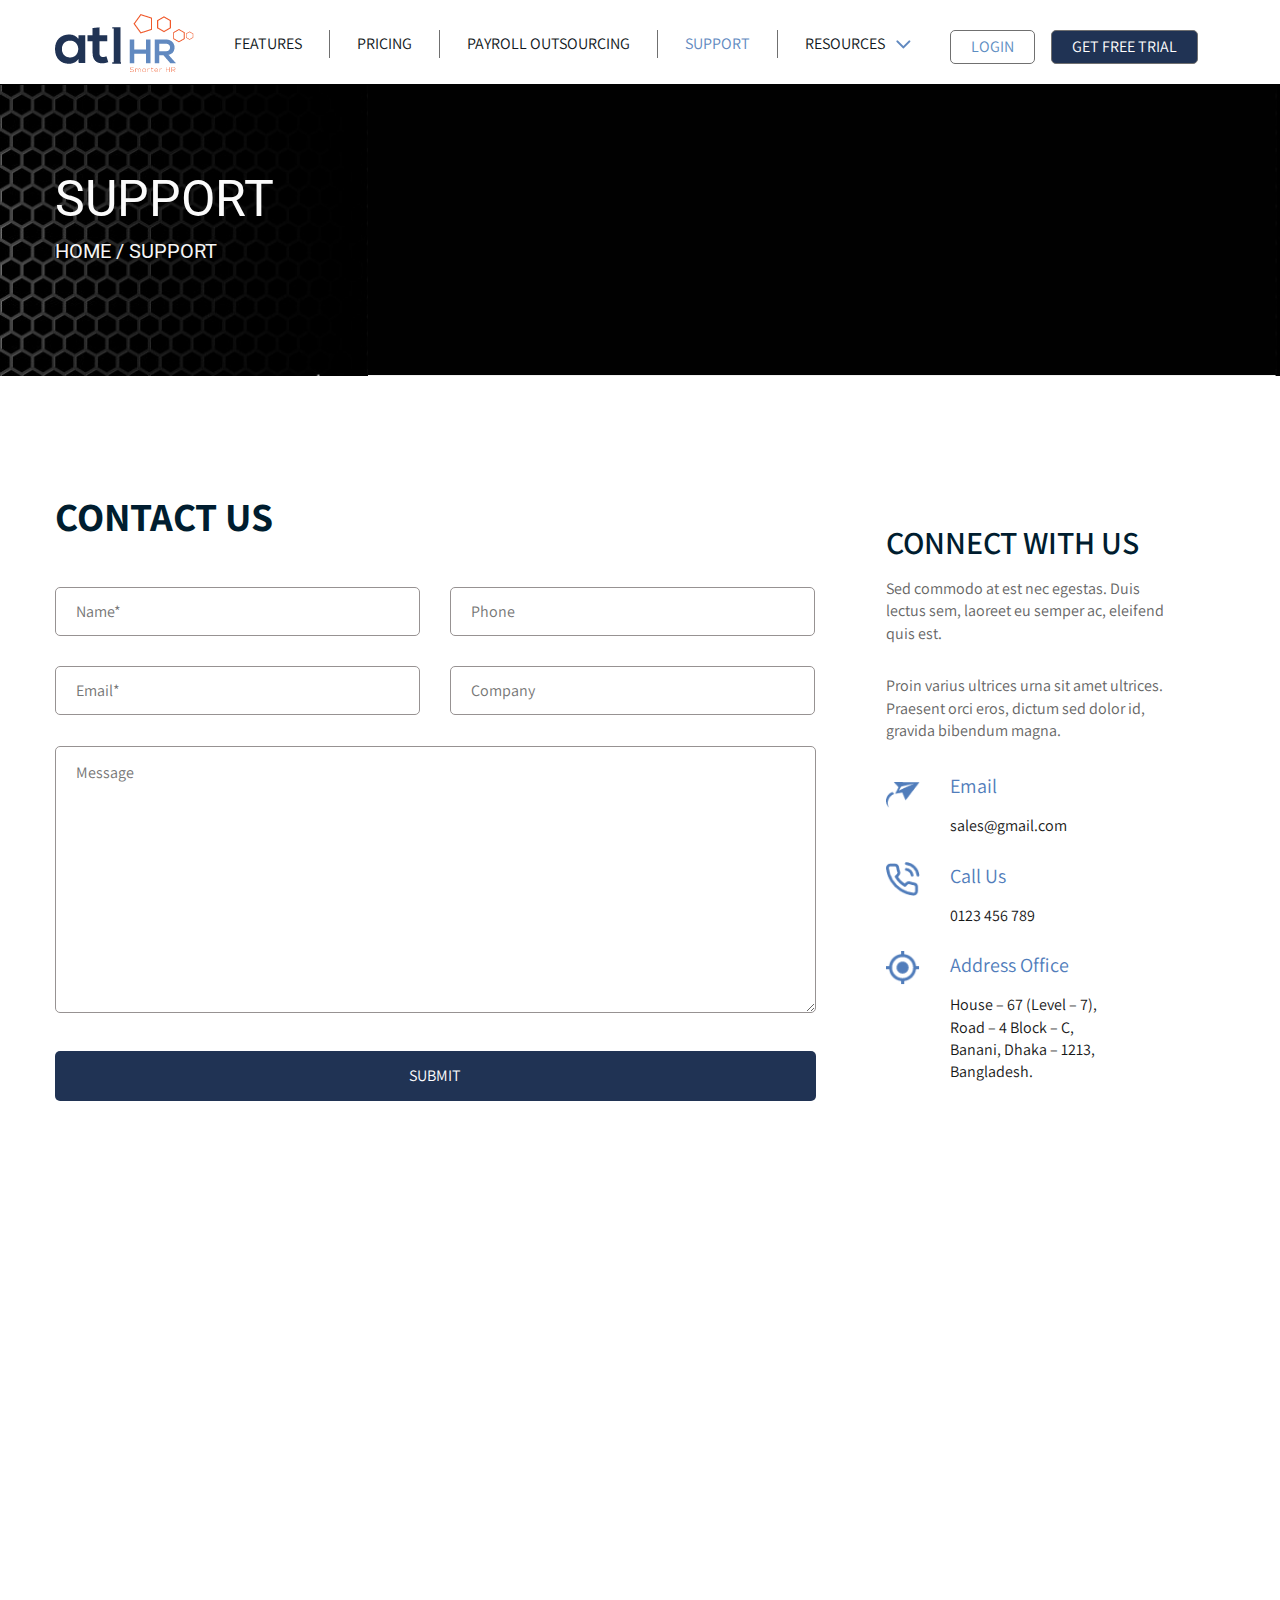
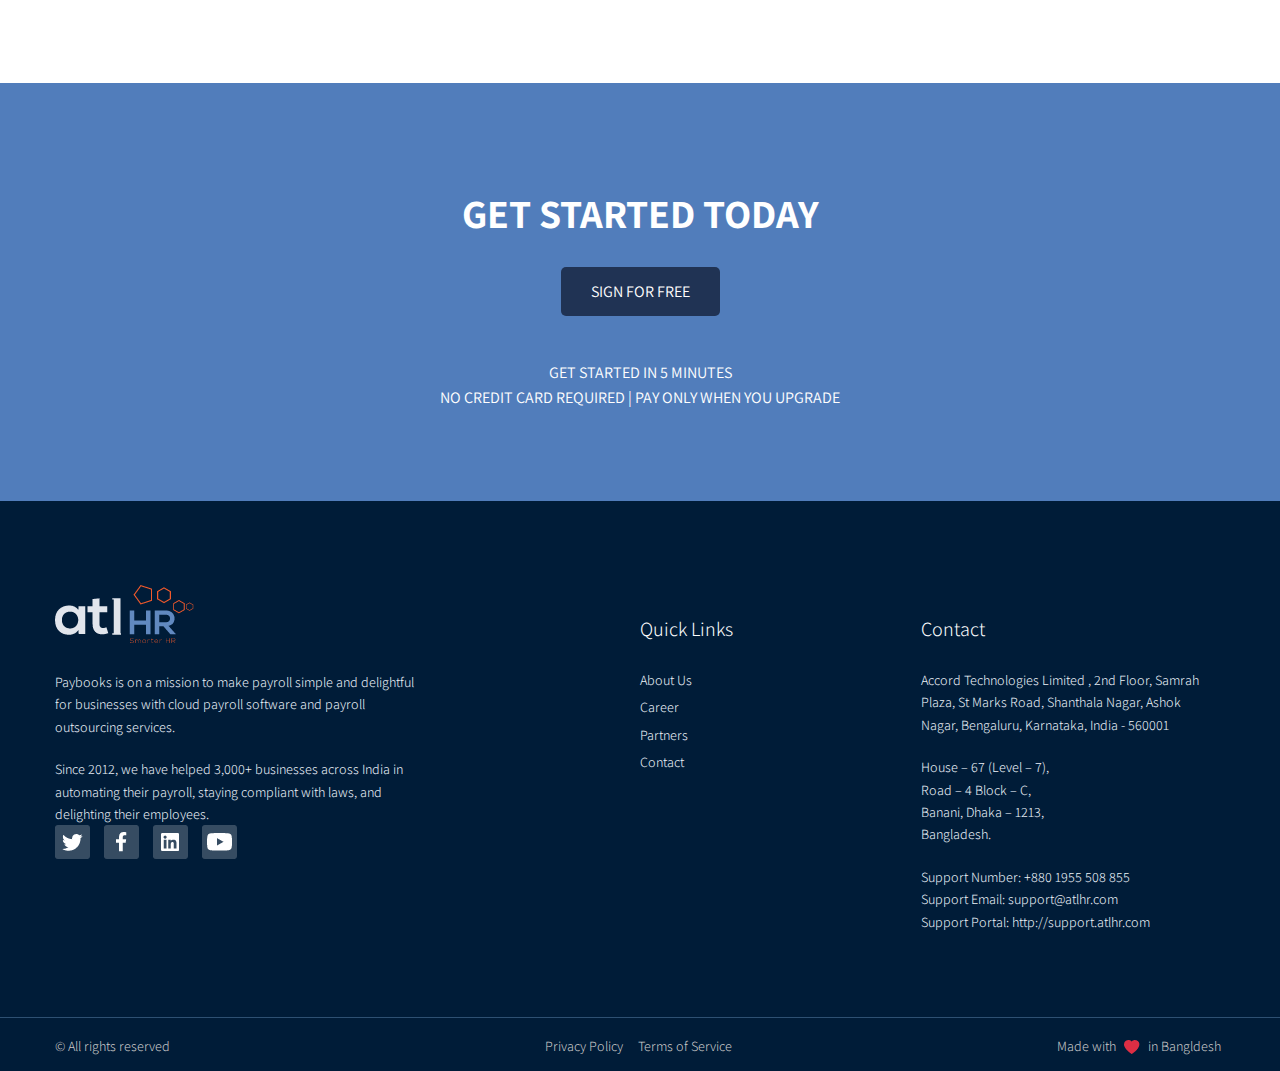
==== contact.html @ daa5b9cb "employee" ====
<!doctype html>
<html lang="en">
<head>
    <meta charset="UTF-8">
    <meta content="width=device-width, user-scalable=no, initial-scale=1.0, maximum-scale=1.0, minimum-scale=1.0"
          name="viewport">
    <meta content="ie=edge" http-equiv="X-UA-Compatible">
    <title>Contact</title>

    <!--google font-->

    <link href="https://fonts.gstatic.com" rel="preconnect">
    <link href="https://fonts.googleapis.com/css2?family=Assistant:wght@200;300;400;500;600;700;800&display=swap"
          rel="stylesheet">
    <link href="https://fonts.googleapis.com/css2?family=Roboto&display=swap" rel="stylesheet">

    <!-- CSS FILES -->

    <link href="css/style.css" rel="stylesheet">

</head>
<body>

<header>
    <div class="container">



        <div class="logo">
            <a href="#"><img src="img/logo.png"></a>
        </div>
        <div class="menu">
            <nav>

                <div class="navbar">
                    <ul>

                        <li class="features "><a href=""> Features</a>
                            <ul class="dropdown-content">
                                <li><a href="">Link 1</a></li>
                                <li><a href="">Link 1</a></li>
                                <li><a href="">Link 1</a></li>
                            </ul>
                        </li>
                        <li><a href="price.html">Pricing</a></li>
                        <li><a href="outsourcing.html">Payroll Outsourcing</a></li>
                        <li class="active-page"><a href="">Support</a></li>
                        <li class="resources"><a href="">Resources </a>
                            <ul class="dropdown-content">
                                <li><a href="">Link 1</a></li>
                                <li><a href="">Link 1</a></li>
                                <li><a href="">Link 1</a></li>
                            </ul>


                        </li>

                        <li class="login"><a href="">Login</a></li>

                        <li class="trial"><a href="">Get free Trial</a></li>

                    </ul>
                </div>

                <div class="clear-element"></div>
            </nav>


            <div class="clear-element"></div>

        </div>
        <div class="clear-element"></div>
    </div>
</header>


<div class="contact-banner top-img">
    <div class="container">
        <div class="support-img-content top-img-title">
            <h1>Support</h1>
            <h5>Home&nbsp;/&nbsp;Support </h5>
        </div>
    </div>
</div>

<div class="container">
    <div class="contact-us">
        <div class="contact-left">
            <div class="contact-heading">
                <h5>Contact Us</h5>
            </div>

            <form action="" class="contact-form">

                <div class="form-area">
                    <div class="form-field name">
                        <input placeholder="Name*" type="text">
                    </div>
                    <div class="form-field">
                        <input placeholder="Phone" type="text">
                    </div>
                    <div class="clear-element"></div>
                    <div class="form-field email">
                        <input placeholder="Email*" type="text">
                    </div>
                    <div class="form-field">
                        <input placeholder="Company" type="text">
                    </div>
                    <div class="clear-element"></div>
                </div>
                <div class="textarea">

                    <textarea cols="30" id="" name="" placeholder="Message"></textarea>
                </div>

                <div class="submit">
                    <input type="submit" value="submit">
                </div>

            </form>
        </div>

        <div class="quick-query">
            <div class="query-heading">
                <h1>CONNECT WITH US</h1>
                <p class="first-pg">Sed commodo at est nec egestas. Duis lectus sem, laoreet eu semper ac, eleifend quis est. </p>
                <p>Proin varius ultrices urna sit amet ultrices. Praesent orci eros, dictum sed dolor id, gravida bibendum magna.</p>
            </div>

            <div class="email-address">
                <div class="query-img email-img">
                    <a href="#"><img alt="" src="./img/mail.png"></a>
                </div>
                <div class="query-info">
                    <h1>Email</h1>
                    <a href="mailto:sales@gmail.com"><p>sales@gmail.com</p></a>
                </div>
                <div class="clear-element"></div>
            </div>
            <div class="clear-element"></div>
            <div class="phone">
                <div class="query-img">
                    <img alt="" src="./img/phone.png">
                </div>
                <div class="query-info">
                    <h1>Call Us</h1>
                    <a href="tel:+0123 456 789"><p>0123 456 789</p></a>
                </div>
                <div class="clear-element"></div>
            </div>
            <div class="clear-element"></div>
            <div class="address">
                <div class="query-img">
                    <img alt="" src="./img/address.png">
                </div>
                <div class="query-info">
                    <h1>Address Office</h1>
                    <p>House – 67 (Level – 7),
                        Road – 4 Block – C,
                        Banani, Dhaka – 1213,
                        Bangladesh.</p>
                </div>
                <div class="clear-element"></div>
            </div>
            <div class="clear-element"></div>

        </div>

        <div class="clear-element"></div>
    </div>
    <div class="clear-element"></div>
</div>

<div class="map">
    <iframe allowfullscreen=""
            aria-hidden="false" frameborder="0" height="392" src="https://www.google.com/maps/embed?pb=!1m18!1m12!1m3!1d29213.797022849434!2d90.41921015!3d23.7571973!2m3!1f0!2f0!3f0!3m2!1i1024!2i768!4f13.1!3m3!1m2!1s0x0%3A0xe4134ca1ce5552ce!2sTrenza%20Softwares!5e0!3m2!1sen!2sbd!4v1612960486065!5m2!1sen!2sbd" style="border:0;" tabindex="0"
            width="1920"></iframe>
</div>

<div class="get-start">
    <div class="container">
        <div class="free-sign-up">
            <h1>GET STARTED TODAY</h1>
            <button class="sign-up">Sign for Free</button>

            <p>GET STARTED IN 5 MINUTES</p>

            <p>NO CREDIT CARD REQUIRED | PAY ONLY WHEN YOU UPGRADE</p>
        </div>
    </div>
</div>


<footer>
    <div class="container">
        <div class="footer-columns">
            <div class="footer-column-with-logo">
                <img alt="" src="img/footer-logo.png">

                <p>Paybooks is on a mission to make payroll simple and delightful
                    for businesses with cloud payroll software and payroll
                    outsourcing services.</p>
                <p>Since 2012, we have helped 3,000+ businesses across India in
                    automating their payroll, staying compliant with laws, and
                    delighting their employees.</p>
                <ul>

                    <li><a href=""><img alt="" src="img/twitter.png"></a></li>
                    <li><a href=""><img alt="" src="img/facebook.png"></a></li>
                    <li><a href=""><img alt="" src="img/linkedin.png"></a></li>
                    <li><a href=""><img alt="" src="img/youtube.png"></a></li>
                </ul>
            </div>


            <div class="footer-column quick-links">

                <h5>Quick Links</h5>
                <ul>
                    <li><a href="#">About Us</a></li>
                    <li><a href="#">Career</a></li>
                    <li><a href="#">Partners</a></li>
                    <li><a href="#">Contact</a></li>

                </ul>

            </div>
            <div class="footer-column contact">

                <h5>Contact</h5>
                <p class="footer-right-pg">Accord Technologies Limited , 2nd Floor,
                    Samrah Plaza, St Marks Road, Shanthala Nagar, Ashok
                    Nagar, Bengaluru, Karnataka, India - 560001</p>
                <p>House – 67 (Level – 7),<br>
                    Road – 4 Block – C,<br>
                    Banani, Dhaka – 1213,<br>
                    Bangladesh.</p>
                <p>Support Number: +880 1955 508 855 <br>
                    Support Email: support@atlhr.com <br>
                    Support Portal: http://support.atlhr.com</p>
            </div>

            <div class="clear-element"></div>

        </div>


    </div>
    <div class="footer-copyright">
        <div class="container">
            <p>© All rights reserved</p>
            <p>Privacy Policy &nbsp;&nbsp; &nbsp;Terms of Service</p>
            <p>Made with <span><img alt="" src="img/love.png"></span> in Bangldesh</p>
        </div>
    </div>
</footer>


</body>
</html>
---- css/style.css ----
/* reset code */

html, body, div, span, applet, object, iframe,
h1, h2, h3, h4, h5, h6, p, blockquote, pre,
a, abbr, acronym, address, big, cite, code,
del, dfn, em, img, ins, kbd, q, s, samp,
small, strike, strong, sub, sup, tt, var,
b, u, i, center,
dl, dt, dd, ol, ul, li,
fieldset, form, label, legend,
table, caption, tbody, tfoot, thead, tr, th, td,
article, aside, canvas, details, embed,
figure, figcaption, footer, header, hgroup,
menu, nav, output, ruby, section, summary,
time, mark, audio, video {
    margin: 0;
    padding: 0;
    border: 0;
    font-size: 100%;
    font: inherit;
    /*! vertical-align: baseline; */
}
/* HTML5 display-role reset for older browsers */
article, aside, details, figcaption, figure,
footer, header, hgroup, menu, nav, section {
    display: block;
}
body {
    line-height: 1;
}
ol, ul {
    list-style: none;
}
blockquote, q {
    quotes: none;
}
blockquote:before, blockquote:after,
q:before, q:after {
    content: '';
    content: none;
}
table {
    border-collapse: collapse;
    border-spacing: 0;
}
/* reset code */
*{
    box-sizing: border-box;
}
a:hover, a:active, a:focus {
    outline: none;
    border: 0;
    text-decoration: none;
}
a{
    text-decoration: none;
}
img{
    max-width: 100%;
    height: auto;

    /*! display: inline-block; */
}
.clear-element{
    clear: both;
}
.container{
    max-width: 1200px;
    width: 100%;
    margin: 0 auto;
    padding-left: 15px;
    padding-right: 15px;
    position: unset;
}

textarea:focus, input:focus{
    outline: none;
}


/* ***************** homepage ****************** */
/* ***************** header ****************** */
.navbar{

    padding: unset;
    margin-top: 30px;
}


.learn-more {
    font-family: 'Assistant',sans-serif;
    font-size: 16px;
    font-weight: 400;
    color: #203354;
    border: 1px solid #203354;
    background-color: transparent;
    border-radius: 5px;
    cursor: pointer;
    padding: 14px 29px 14px 24px;
    display: inline-block;

}






header{
    background-color: #FFFFFF;
    position: fixed;
    z-index: 100;
    width: 100%;
    top: 0;

}

.logo{
    float: left;
    width: 12%;
    margin-top: 14px;
}
.logo a{
    display: inline-block;
}
.menu{
    float: left;
    width: 87%;
    margin-left: 1%;

}
.menu .login-sign{
    float: right;
    margin-left: 10px;
}

.menu .navbar ul li{
    float: left;
}

 li.active-page a{
   color:  #6189C0!important;
}




.menu .navbar ul li a{
    font-family: 'Assistant', sans-serif;
    font-size: 16px;
    color: #101720;
    display: inline-block;
    border-left: 1px solid;
    border-color:rgba(112,112,112,1);
    font-weight: 400;
    border-left-width: thin;
    text-transform: uppercase;
    padding: 6px 27px;
}

li.features a {
    border-left: unset!important;
}





.login-sign{
    float:left;
}


li.login{
    margin-right: 16px;
    margin-left: 19px;

}


li.login a:hover{
    background-color: #203354;
    color: #FFFFFF!important;

}

body{
    overflow-x: hidden;
}


.nav  navbar {
    overflow: hidden;
    background-color: #333;
    float: left;
}

.navbar li span{
    margin-left: 5px;
}






.dropdown-content li{
    float: none!important;
}

.dropdown-content a {
    float: none!important;
    color: black;
    padding: 12px 16px;
    text-decoration: none;
    display: block;
    text-align: left;
    border-left: unset!important;
}






.features:hover .dropdown-content {
    display: block;
}
.resources:hover .dropdown-content {
    display: block;
}






/*===============changes==========*/
li.login a{
    border: 1px solid #5D8DC2;
    background-color: transparent;
    border-radius: 5px;
    cursor: pointer;
    padding:8px 20px!important;
    color: #5D8DC2!important;


}
li.trial a{
    border: 1px solid #5D8DC2;
    background-color: #203354;
    border-radius: 5px;
    cursor: pointer;
    padding:8px  20px!important;
    color: #FFFFFF!important;


}
li.trial a:hover{
    background-color:transparent;
    color: #5D8DC2!important;

}

.quick-links ul li a:hover{
    color: #4E99EE;
}

.right-content a.requesting-again{
    color: #FFFFFF;
    background-color: #203354;
    border-color: #203354;
}


.right-content .requesting-again:hover{background-color: transparent;color: #1F2123;border-color: #5D8DC2;}
.right-content a {
    border: 1px solid #5D8DC2;
    background-color: transparent;
    border-radius: 5px;
    cursor: pointer;
    padding: 14px 20px;
    float: right;
    margin-left: 24px;
}
a.requesting:hover{
    background-color: #203354!important;
    color: #FFFFFF!important;
    border-color: #203354!important;
}



.our-customer .slick-dots {
    width: 86%;

}
.resources:after{
    content:url("../img/dropdown.png");
    position: relative;
    right: 20px;
}
.dropdown-content li{
    text-align: left;
}
.dropdown-content li a{
    padding: 5px 0px!important;
    margin: 5px!important;
}
.dropdown-content {
    display: none;
    position: absolute;
    background-color: #F8FCFD!important;
    min-width: 100px;
    box-shadow: 0px 8px 16px 0px rgba(0,0,0,0.2);
    z-index: 1;
    margin-left: 25px;
}
.dropdown-content li:hover {
    background-color: #517DBB;
}

/*========sent-above=====*/

.footer-column p span a{
    margin-left: 5px;
    color: #EDF3FA!important;
}
.footer-column p span:hover a{
    color:#517DBB!important;
}
.home-sign-up button:hover{
    background-color: transparent;
    color: #1F2123;
}
.home-sign-up button{
    font-family: 'Assistant', sans-serif;
    font-size: 16px;
    font-weight: 400;
    color: #FFFFFF;
    border:none;
    background-color:#203354;
    border-radius: 5px;
    cursor: pointer;
    padding: 14px 40px;
    margin-top: 34px;
    margin-bottom: 44px;
    text-transform: uppercase;
    border: 1px solid #5D8DC2;
}


button.learn-more ::after {
    content:url("../img/arrow.png");
    margin-left: 10px;
    vertical-align: middle;
    position: relative;
}
button.learn-more {
    border: 1px solid #203354;
    background-color: transparent;
    border-radius: 5px;
    cursor: pointer;
    padding: 14px 29px 14px 24px;
}








/*===============================Slider=============*/

.slider{
    background-color: #F8FCFD;
    margin-top: 94px;
}
.slider-content{
    float: left;
    padding: 100px 0px;
}
.left-content{
    float: left;
    width: 58%;
    margin: 105px 0px;
}
.right-content{
    float: right;
    width: 42%;
    margin-top: 80px;
}
.right-content h1{
    font-family: 'Assistant',sans-serif;
    font-weight: 600;
    color: #393939;
    font-size: 32px;
    margin-bottom: 55px;
    text-align: right;
    line-height: 1.4;
}
.right-content h1 span{
    color: #287CE9;
}


.right-content p{
    font-family: 'Assistant',sans-serif;
    font-weight: 400;
    color: #656565;
    font-size: 20px;
    margin-bottom: 44px;
    text-align: right;
    width: 86%;
    margin-left: auto;
    line-height: 1.4;
}
.right-content  a{
    font-family: 'Assistant',sans-serif;
    font-size: 16px;
    font-weight: 400;
    color: #1F2123;
    text-transform: uppercase;
}


.right-content a {
    border: 1px solid #5D8DC2;
    background-color: transparent;
    border-radius: 5px;
    cursor: pointer;
    padding: 14px 20px;
    float: right;
    margin-left: 24px;
}









.management-bg{
    background-color:#F6FAFF;

}

.management{
    display: flex;

    padding: 100px 0px;
}
.management-one h1{
    font-family: 'Assistant',sans-serif;
    font-size: 50px;
    font-weight: 400;
    color: #517DBB;
    margin-top: 10px;
}
.management-one p{
    font-family: 'Assistant',sans-serif;
    font-size: 20px;
    font-weight: 400;
    color: #0A0A0A;
    width: 75%;
    line-height: 1.4;
    margin: 15px auto 27px;
}
 .m-one,.m-two,.m-three,.m-four,.m-five{
     background-color:rgba(155,182,220,.27);
     height: 60px;
     width: 60px;
     border-radius: 50%;
     background-repeat: no-repeat;
     background-position: center;


     margin: 30px auto 0px;
}
 .m-one{
     background-image: url(../img/m1.png);
 }
.m-two{
    background-image: url(../img/m2.png);
}
.m-three{
    background-image: url(../img/m3.png);
}
.m-four{
    background-image: url(../img/m4.png);
}
.m-five{
    background-image: url(../img/m5.png);
}



.management-one{
    width: 18%;
    margin-right: 2.5%;
    text-align: center;
    background-color: #FFFFFF;
    box-shadow: 0 10px 20px rgba(128, 195, 238, 0.35);
}
.management .management-one:last-child{
    margin-right: unset;
}


.compliance{
    margin: 90px 0px;

}
.compliance-left,.attendance-left{
    float: left;
    width: 55%;
    text-align: left;

}


.compliance-left h1,.leave-right h1,.attendance-left h1,.lifecycle-right h1{
    font-family: 'Assistant',sans-serif;
    font-weight: 700;
    color: #001D2F;
    font-size: 40px;
    margin-bottom: 30px;
    line-height: 1.4;
    text-transform: uppercase;
}
.compliance-left h1,.leave-right h1,.attendance-left h1{
    margin-top: 60px;
}
.lifecycle-right h1{
    margin-top: 100px;
}
.compliance-hr{
    position: relative;
    right: 43.5%;
    bottom: 25px;
}
.leave-hr{
    position: relative;
    left: 43.5%;
    bottom: 25px;
}


 button.learn-more a{
    font-family: 'Assistant',sans-serif;
    font-size: 16px;
    font-weight: 400;
    color: #203354;
}
 button.learn-more {

    border: 1px solid #203354;
    background-color: transparent;
    border-radius: 5px;
    cursor: pointer;
     font-family: 'Assistant',sans-serif;
     font-size: 16px;
     font-weight: 400;
     color: #203354;


}
button.learn-more span{
    padding-left: 10px;
    vertical-align: middle;

}

.management-details  button:hover{
    background-color: #203354;
}
.management-details button:hover a {
    color: #FFFFFF;
}

.compliance-right,.attendance-right{
    float: right;
    width: auto;
}

.leave,.attendance,.lifecycle{
    margin-bottom: 110px;
}
.leave-left,.lifecycle-left{
    float: left;
    width: auto;

}
.leave-right,.lifecycle-right{
    float: right;
    width: 50%;
    text-align: right;
}

.leave-right p,.lifecycle-right p{
    text-align: right;
    margin-bottom: unset;
}
.leave-right p:nth-child(5n),.lifecycle-right p:nth-child(5n){
    margin-bottom: 30px;
}

/*===============updated homepage========*/
.our-customer{
    padding: 105px 0px 170px;
}
.our-customer h1{
    text-align: center;
    font-family: 'Assistant',sans-serif;
    color: #001D2F;
    font-size: 40px;
    font-weight: 700;
    text-align: center;

}
.our-customer hr{
    background-color:#203354;
    width: 80px;
    height: 5px;
    margin-top: 15px;
}
.customer-logo{
    display: flex;
    padding: 0px 80px;
}
.customer-one,.customer-two,.customer-three,.customer-four{
    width: 18%;
    margin-right: 8%;
   /* border-bottom: 2px solid #C2C2C2;*/
    margin-top: 70px;
}
.customer-four{
    margin-right: unset;
}
.customer-one hr,.customer-two hr,.customer-three hr,.customer-four hr{
    background-color:rgba(194,194,194,.54);
    width: 210px;
    height: 1px;
    float: left;
}

.cloud-based{
    background-image: url("../img/cloud.jpg");
    height: 693px;
    background-size: cover;
    position: relative;
    background-repeat: no-repeat;
}
.cloud button a{
    font-family: 'Assistant',sans-serif;
    font-size: 16px;
    font-weight: 400;
    color: #1F2123;
    text-transform: uppercase;
}
.cloud {
    text-align: left;
    width: 45%;
    padding: 190px 0px;
}
.cloud h1{
    font-family: 'Assistant',sans-serif;
    font-size: 40px;
    font-weight: 700;
    color: #001D2F;
    line-height: 1.3;
}
.cloud p{
    font-family: 'Assistant',sans-serif;
    font-size: 16px;
    font-weight: 400;
    color: #656565;
    line-height: 1.4;
    width: 60%;
    margin: 36px 0px;
}

.cloud button {
    border: 1px solid #5D8DC2;
    background-color: transparent;
    border-radius: 5px;
    cursor: pointer;
    padding: 14px 20px;

}

.support{
    margin: 100px 0px;
}



.professional{
    display: flex;
}
.implement{
    width: 33%;
    margin-right:3%;
    background-color: #F8F8F9;
    /*! text-align: center; */
    padding: 35px;
    margin-top: 45px;
}
.implement:last-child{
    margin-right: unset;
}



h1.title{
    text-align: center;
    font-family: 'Assistant',sans-serif;
    color: #001D2F;
    font-size: 40px;
    font-weight: 700;

    text-transform: uppercase;
    line-height: 1.4;
}


hr.title-hr{
    background-color:#203354;
    width: 80px;
    height: 5px;
    margin-top: 15px;
}
.implement h2{
    font-family: 'Assistant',sans-serif;
    color: #474646;
    font-size: 18px;
    font-weight: 400;
    margin: 35px 0px;
}
p.pg{
    font-family: 'Assistant',sans-serif;
    font-size: 16px;
    font-weight: 400;
    line-height: 1.4;
}
.implement p{
    color: #656565;

    margin-bottom: 37px;
}

.home-get-start{
    background-color: #ECF7FE;
}

.home-sign-up{
    text-align: center;
    padding: 100px 0px 84px;
}
.home-sign-up h1{
    font-family: 'Assistant',sans-serif;
    color: #001D2F;
    font-size: 38px;
    font-weight: 300;
}


/*======================slick-slider=================*/

/*.our-customer .slick-dots li button{
    width: 27px;
    height: 17px;
    background: #517DBB;
}
.our-customer  li.slick-active button {
    background: #517DBB;
    padding: 0px 3px;
}*/

.our-customer .slick-dots {
    display: flex;
    justify-content: center;
    margin: 0;
    padding: 1rem 0;
    list-style-type: none;
    color: #517DBB;
}


.our-customer .slick-dots li button{
    background:rgba(81,125,187,0.27);
    display: block;
    width: 27px;
    height: 17px;
    padding: 0px;
    border: none;
    text-indent: -9999px;
    margin-top: 60px;

}


.our-customer li.slick-active button {
    background-color: #517DBB;
    padding:0px 20px;

}
.our-customer .slick-prev::before, .slick-next::before{
    font-size: 35px;
    opacity: 1.0;
    color: #CBCBCB;
}
.our-customer .slick-prev,.our-customer .slick-next{
    top: 57%;
}
.our-customer .slick-dots li.slick-active{
    margin-right: 20px;
}
.our-customer .slick-dots li{
    margin-right: 10px;
}
.our-customer  .slick-prev {
    left: 25px;
}
.our-customer  .slick-next {
    right: 25px;
}


/*=================================FOOTER===================*/

.contact p:nth-child(4n) {
    margin-top: 20px;
}

footer{
    background-color: #001C38;
}
.footer-columns {
    padding: 84px 0px 84px 0px;

}
.footer-column{
    float: left;
    width: 24%;

}

.footer-column-with-logo p, .footer-column p{
    font-family: 'Assistant',sans-serif;
    font-size: 14px;
    font-weight: 300;
    color: #EDF3FA;
    line-height: 1.6;
}
.footer-column h5{
    font-family: 'Assistant',sans-serif;
    font-size: 20px;
    font-weight: 300;
    color: #FFFFFF;
    margin-bottom: 30px;
    padding-top: 34px;
}
.footer-column-with-logo img{
    margin-bottom:24px;
}

.footer-column-with-logo p:nth-child(2n){
    margin-bottom: 20px;
}
.footer-column-with-logo{
    float: left;
    width: 50%;

    /*! margin-right: 5%; */
}
.footer-column-with-logo p{
    width: 63%;
}
.footer-column-with-logo ul li{
    display: inline;
    margin-right: 10px;
    margin-top: 60px;
}
.quick-links ul li a{
    font-family: 'Assistant',sans-serif;
    font-size: 14px;
    font-weight: 300;
    color: #EDF3FA;


    line-height: 1.6;
}
.quick-links ul li{
    margin-bottom: 5px;
}
.contact p:nth-child(3n){
    margin-top: 20px;
}
.footer-copyright{
    border-top: 1px solid #2E5072;
}
.footer-copyright p{
    font-family: 'Assistant',sans-serif;
    font-size: 14px;
    font-weight: 300;
    color: #CCCBCB;
    text-align: center;
    width: 33%;
    padding: 18px 0px;

    display: inline-block;

}
.footer-copyright p:first-child {
    text-align: left;
}
.footer-copyright p:last-child {
    text-align: right;
}
.footer-copyright p span{
    position: relative;
    top: 4px;
    padding: 0px 5px;
}





/*==========================================CONTACT US==============================*/

.top-img{
    background-repeat: no-repeat;
    background-size:cover;
    height: 292px;
    position: relative;
    margin-top: 84px;
}
.contact-banner,.price-banner,.outsourcing-banner{
    background-image: url(../img/contact-banner.png);
}
.top-img-title h1{
    font-size: 50px;
    font-family: 'Roboto', sans-serif;
    color: #FBFBFB;
    font-weight: 400;
    text-transform: uppercase;
    padding-top: 90px;
    padding-bottom: 17px;

}
.top-img-title h5{
    font-size: 20px;
    font-family: 'Roboto', sans-serif;
    color: #F5F5F5;
    font-weight: 400;
    text-transform: uppercase;
}
.contact-left{
    float: left;
    width: 65%;
    margin-right: 5%;
}
.contact-form{

}
.contact-us{
    margin: 120px 0px;


}
.contact-heading{

    margin-bottom: 51px;
}
.contact-us h5{
    font-family: 'Assistant', sans-serif;
    font-size: 40px;
    font-weight: 700;
    color: #001D2F;
    text-transform: uppercase;
}



.form-field{
    float: left;
    margin-bottom: 4%;
    width: 48%;

}
.contact-form textarea{
    width: 100%;
    padding: 15px 20px;
    font-family: 'Assistant', sans-serif;
    font-size: 16px;
    font-weight: 400;
    color: #262525;

    border: 1px solid #979292;
    border-radius: 5px;
    background: #fff;
    height: 267px;
}
.submit{
    padding-bottom: 67px;
    padding-top: 30px;
    text-align: center;
}
.submit input[type="submit"] {
    text-align: center;
    padding: 0px 10px;
    background-color: #203354;
    color: #ffffff;
    font-family: 'Assistant', sans-serif;
    font-weight: 400;
    font-size: 16px;
    border-radius: 5px;
    margin-top: 5px;
    margin-bottom: 0;
    display: inline-block;
    height: 50px;
    width: 100%;
    border: none;
    text-transform: uppercase;
}
.form-field input[type="text"]{
    font-family: 'Assistant', sans-serif;
    font-size: 16px;
    font-weight: 400;
    width: 100%;
    padding: 13px 20px;
    border: 1px solid #979292;
    color: #656565;
    border-radius: 5px;
    background: #fff;
}
.name,.email{
    margin-right: 4%;
}
.quick-query{
    float: right;
    width: 29%;
}
.email-address,.phone,.address{
    float: left;
    margin-bottom: 24px;
    width: 100%;
}
.query-img{
    float: left;

    width: 10%;
}
.query-info{
    float: left;
    margin-left: 30px;
    width: 50%;
}

.query-info h1{
    color: #517DBB;
    font-family: 'Assistant', sans-serif;
    font-size: 20px;
    font-weight: 400;
    line-height: 1.4;
}
.query-info p{
    color: #171717;
    font-family: 'Assistant', sans-serif;
    font-size: 16px;
    font-weight: 400;
    margin-top: 15px;
    line-height: 1.4;
}

.query-heading{
    margin: 30px 0px;

}
.query-heading h1{
    font-family: 'Assistant', sans-serif;
    font-size: 32px;
    font-weight: 600;
    text-transform: uppercase;
    margin-bottom: 20px;
    color: #001D2F;

}
.query-heading p{
    font-family: 'Assistant', sans-serif;
    font-size: 16px;
    font-weight: 400;
    color: #656565;
    line-height: 1.4;
    width: 85%;
}
.query-heading p.first-pg{
    margin-bottom: 30px;
}
.query-address p{
    /*! width: 50%; */
}

.email-img img{
    margin-top: 10px;
}
.get-start {

    background-color: #517DBB;
}
.free-sign-up{
    text-align: center;
    padding-top: 110px;
    padding-bottom: 90px;
}
.free-sign-up h1{
    font-family: 'Assistant', sans-serif;
    font-size: 40px;
    font-weight: 700;
    text-transform: uppercase;
    color: #FFFFFF;
}
.free-sign-up p{
    font-family: 'Assistant', sans-serif;
    font-size: 16px;
    font-weight: 400;
    color: #ffffff;
    line-height: 1.6;
}
.free-sign-up button{
    font-family: 'Assistant', sans-serif;
    font-size: 16px;
    font-weight: 400;
    color: #FFFFFF;
    border:none;
    background-color:#203354;
    border-radius: 5px;
    cursor: pointer;
    padding: 14px 30px;
    margin-top: 34px;
    margin-bottom: 44px;
    text-transform: uppercase;
}
.map {
    overflow: hidden;
}


/*=============================PRICE============================*/

.price-category{
    /*! padding-top: 100px; */
    text-align: center;
    margin-bottom: 50px;
}
.price-category h1{
    font-family: 'Assistant', sans-serif;
    font-size: 30px;
    font-weight: 700;
    color: #373535;
}
.price-category h2{
    font-family: 'Assistant', sans-serif;
    font-size: 18px;
    font-weight: 600;
    color: #504E4E;
    margin-top:30px;
    margin-bottom: 34px;
}


.price-category td  {
    /*! padding: 15px 23px; */
    /*! background-color: #fff; */
}
.price-category td {
    color: #6189C0;
    font-family: 'Assistant', sans-serif;
    font-size: 16px;
    font-weight: 400;
}
.price-category table{

    border: 1px solid #6189C0;
    border-radius: 25px;
    border-collapse:separate;
    /*! border-spacing:10px 0px; */
    margin: auto;
}
/*td.active-option{
    background-color: #6189C0;
}
td.active-option a{
    color: #FFFFFF;
}*/


.our-price{
    background-color: #ECF7FE;
    padding: 100px 0px 70px 0px;
}

.plan{
    display: flex;
    margin-top: 30px;

}
.view-plan{
    width: 20%;
    text-align: center;

}


.plan-header{
   /* background-color: #DBE4EE;*/
    padding: 30px 0px;
}
.plan-header h1{
    font-family: 'Assistant',sans-serif;
    font-size: 20px;
    font-weight: 600;
    color: #000000;
    margin-top: 15px;
}
.plan-box{
   /* background-color: #F1F4FF;*/
    padding: 0px 12px;
}
.plan-one-box h2{
    padding-top: 54px;
}


.plan-box h1{
    font-family: 'Assistant',sans-serif;
    font-size: 16px;
    font-weight: 400;
    color: #4D4F56;
    text-transform: uppercase;
    padding-top: 25px;
    margin-bottom: 15px;
}
.plan-box h2{
    font-family: 'Assistant',sans-serif;
    font-size: 40px;
    font-weight: 600;
    color: #272E48;
}
.plan-box h2 span{
    font-family: 'Assistant',sans-serif;
    font-size: 16px;
    font-weight: 400;
    color: #4D4F56;
}

.plan-box h5{
    font-family: 'Assistant',sans-serif;
    font-size: 20px;
    font-weight: 600;
    color: #4D4F56;
    margin-top: 17px;
}
.plan-one-box h6{
    background-color: #DBE4EE;
}
.plan-two-box h6{
    background-color: #DDF4FB;
}
.plan-three-box h6{
    background-color: #CFFBE5;
}
.plan-four-box h6{
    background-color: #F5FCDD;
}
.plan-five-box h6{
    background-color: #EEE0FC;
}

.plan-box h6{
    font-family: 'Assistant',sans-serif;
    font-size: 16px;
    font-weight: 600;
    color: #4D4F56;
    margin-top: 18px;

    padding: 7px 11px;
}
.plan-box p{
    font-family: 'Assistant',sans-serif;
    font-size: 16px;
    font-weight: 400;
    color: #787878;
    margin-top: 30px;
    line-height: 1.4;
}

button.view-button{
    font-family: 'Assistant',sans-serif;
    font-size: 16px;
    font-weight: 400;
    color: #203354;
    border: 1px solid #203354;
    background-color: transparent;
    border-radius: 5px;
    cursor: pointer;
    padding: 7px 8px;
    margin: 35px 0px;

}
label.view-details{
    margin-right: 7px;
}

button.view-active{
    color: #FFFFFF!important;
    background-color: #203354!important;
}
button.view-button:hover{
    color: #FFFFFF;
    background-color: #203354;
}


.plan-one{
    background-color: #DBE4EE;
}
.plan-one-box{
    background-color: #F1F4FF;
}
.plan-two{
    background-color: #DDF4FB;
}
.plan-two-box{
    background-color: #EFFAFD;
}
.plan-three{
    background-color: #CFFBE5;
}
.plan-three-box{
    background-color: #E5FFF2;
}
.plan-four{
    background-color: #F5FCDD;
}
.plan-four-box{
    background-color: #FCFFF1;
}
.plan-five{
    background-color: #EEE0FC;
}
.plan-five-box{
    background-color: #F8F1FF;
}

.compare-list{
    margin-top:148px;
}

.compare-list h1{
    font-family: 'Assistant',sans-serif;
    font-size: 41px;
    font-weight: 600;
    text-align: center;
    color: #373535;
    text-transform: uppercase;
}
.compare-table{
    margin-top: 60px;
}
.compare-table table {

    width: 100%;


}
.compare-table table th{
    font-family: 'Assistant',sans-serif;
    font-size: 18px;
    font-weight: 600;
    text-align: center;
    color: #000000;
    border-bottom: 1px solid #9A9898;
    padding: 8px 0px;


}
.compare-table table tr{
    border-bottom: 1px solid #B8B6B6;
}

.compare-table td{
    font-family: 'Assistant',sans-serif;
    font-size: 16px;
    font-weight: 600;
    text-align: center;
    color:#4D4F56;
    padding: 10px 0px;

}



.compare-table td:first-child{
    font-family: 'Assistant',sans-serif;
    font-size: 16px;
    font-weight: 400;
    text-align: left;
    color:#000000;


}
.compare-table th:first-child{
    font-family: 'Assistant',sans-serif;
    font-size: 16px;
    font-weight: 600;
    text-align: left;
    color: #4D4F56;
    width: 28%;

}





.compare-table td:nth-child(2){
    background-color: #F1F4FF;
}
.compare-table th:nth-child(2){
    background-color: #F1F4FF;
}
.compare-table th:nth-child(4){
    background-color: #EFFAFD;
}
.compare-table td:nth-child(4){
    background-color: #EFFAFD;
}
.compare-table th:nth-child(6){
    background-color: #E5FFF2;
}
.compare-table td:nth-child(6){
    background-color: #E5FFF2;
}
.compare-table th:nth-child(8){
    background-color: #FCFFF1;
}
.compare-table td:nth-child(8){
    background-color: #FCFFF1;
}
.compare-table th:nth-child(10){
    background-color: #F8F1FF;
}
.compare-table td:nth-child(10){
    background-color: #F8F1FF;
}

.compare-table tr:nth-child(7)>td,.compare-table tr:nth-child(11)>td,.compare-table tr:nth-child(22)>td,.compare-table tr:nth-child(27)>td,.compare-table tr:nth-child(33)>td{
    font-family: 'Assistant',sans-serif;
    font-size: 20px;
    font-weight: 700;
    padding-top: 20px;
    text-transform: uppercase;

}





/*.compare-table td:nth-child(3),.compare-table td:nth-child(5),.compare-table td:nth-child(7),.compare-table td:nth-child(9){
    background-color: unset;
    width: 3px;
}*/
.compare-table th:nth-child(3),.compare-table th:nth-child(5),.compare-table th:nth-child(7),.compare-table th:nth-child(9){
    background-color: unset;
    width: 10px;
}

.compare-table tr:last-child{
    border-bottom: unset;
}

.leave-module td:nth-child(4){
    background-color: unset;
}
.leave-module td:nth-child(6){
    background-color: #FCFFF1;
}
.leave-module td:nth-child(8){
    background-color: #F8F1FF;
}
.pf-module td:nth-child(4),.pf-module td:nth-child(6){
    line-height: 1.4;
}



button.choose-button{
    font-family: 'Assistant',sans-serif;
    font-size: 16px;
    font-weight: 400;
    color: #203354;
    border: 1px solid #203354;
    background-color: transparent;
    border-radius: 5px;
    cursor: pointer;
    padding: 14px 33px;
    margin: 35px 0px;

}


button.choose-button:hover{
    color: #FFFFFF;
    background-color: #203354;
}



/*========================Making button to Checkbox=============*/


#ck-button {
    border-radius:4px;
    overflow:auto;
    float:left;
    position: relative;
}

#ck-button label {


}

#ck-button label span {
    text-align:center;
    padding:15px 35px;
    display:block;
}

#ck-button label input {
    position:absolute;
    top:0px;
    /*! overflow: auto; */
    display: none;
}

#ck-button input:checked + span {
    background-color:#6189C0;
    color:#fff;

}
.monthly input:checked + span {
    background-color:#6189C0;
    color:#fff;
    border-top-left-radius: 20px 20px;
    border-bottom-left-radius: 20px 20px;

}
.yearly input:checked + span {
    background-color:#6189C0;
    color:#fff;
    border-top-right-radius: 20px 20px;
    border-bottom-right-radius: 20px 20px;

}




.view-button,.choose-button{
    position: relative;
}

.view-button input,.choose-button input{
    position: absolute;
    top: 0;
    display: none;

}
.view-button input:checked + span,.choose-button input:checked + span{
    color: #FFFFFF;
    background-color: #203354;
}

.view-button label span{
    font-family: 'Assistant',sans-serif;
    font-size: 16px;
    font-weight: 400;
    color: #203354;
    border: 1px solid #203354;
    background-color: transparent;
    border-radius: 5px;
    cursor: pointer;
    padding: 7px 8px;
    margin: 35px 0px;
    display: inline-block;
}
.view-button label span:hover,.choose-button label span:hover{
    color: #FFFFFF;
    background-color: #203354;
}


.choose-button label span{
    font-family: 'Assistant',sans-serif;
    font-size: 16px;
    font-weight: 400;
    color: #203354;
    border: 1px solid #203354;
    background-color: transparent;
    border-radius: 5px;
    cursor: pointer;
    padding: 14px 24px;
    margin: 35px 0px;
    display: inline-block;
}
/*==============================button end==========*/
.accounts-payroll{
    margin-top: 90px;
    margin-bottom: 100px;
}
.accounts-payroll h2{
    font-family: 'Assistant',sans-serif;
    font-size: 37px;
    font-weight: 400;
    color: #010004;
    text-align: center;
    margin-bottom: 73px;
}

/*=============range slider=============*/


.rangeslider,
.rangeslider__fill {
    display: block;
    -moz-box-shadow: inset 0px 1px 3px rgba(0, 0, 0, 0.3);
    -webkit-box-shadow: inset 0px 1px 3px rgba(0, 0, 0, 0.3);
    box-shadow: inset 0px 1px 3px rgba(0, 0, 0, 0.3);
    -moz-border-radius: 10px;
    -webkit-border-radius: 10px;
    border-radius: 10px;
}

.rangeslider {
    background: #e6e6e6;
    position: relative;
}

.rangeslider--horizontal {
    height: 15px;
    width: 100%;
}

.rangeslider--vertical {
    width: 20px;
    min-height: 150px;
    max-height: 100%;
}

.rangeslider--disabled {
    filter: progid:DXImageTransform.Microsoft.Alpha(Opacity=40);
    opacity: 0.4;
}

.rangeslider__fill {
    background: #5097EE;
    position: absolute;
}
.rangeslider--horizontal .rangeslider__fill {
    top: 0;
    height: 100%;
}
.rangeslider--vertical .rangeslider__fill {
    bottom: 0;
    width: 100%;
}

.rangeslider__handle {
    background: white;
    cursor: pointer;
    display: inline-block;
    width: 32px;
    height: 32px;
    position: absolute;
    background-image: url('[data-uri]');
    background-size: 100%;
    background-image: -webkit-gradient(linear, 50% 0%, 50% 100%, color-stop(0%, rgba(255, 255, 255, 0)), color-stop(100%, rgba(0, 0, 0, 0.1)));
    background-image: -moz-linear-gradient(rgba(255, 255, 255, 0), rgba(0, 0, 0, 0.1));
    background-image: -webkit-linear-gradient(rgba(255, 255, 255, 0), rgba(0, 0, 0, 0.1));
    background-image: linear-gradient(rgba(255, 255, 255, 0), rgba(0, 0, 0, 0.1));
    -moz-box-shadow: 0 0 8px rgba(0, 0, 0, 0.3);
    -webkit-box-shadow: 0 0 8px rgba(0, 0, 0, 0.3);
    box-shadow: 0 0 8px rgba(0, 0, 0, 0.3);
    -moz-border-radius: 50%;
    -webkit-border-radius: 50%;
    border-radius: 50%;
    border: 6px solid #4E99EE;
}
.rangeslider__handle:after {
    content: "";
    display: block;
    width: 18px;
    height: 18px;
    margin: auto;
    position: absolute;
    top: 0;
    right: 0;
    bottom: 0;
    left: 0;
    background-image: url('[data-uri]');
    background-size: 100%;
    background-image: -webkit-gradient(linear, 50% 0%, 50% 100%, color-stop(0%, rgba(0, 0, 0, 0.13)), color-stop(100%, rgba(255, 255, 255, 0)));
    background-image: -moz-linear-gradient(rgba(0, 0, 0, 0.13), rgba(255, 255, 255, 0));
    background-image: -webkit-linear-gradient(rgba(0, 0, 0, 0.13), rgba(255, 255, 255, 0));
    background-image: linear-gradient(rgba(0, 0, 0, 0.13), rgba(255, 255, 255, 0));
    -moz-border-radius: 50%;
    -webkit-border-radius: 50%;
    border-radius: 50%;
}
.rangeslider__handle:active, .rangeslider--active .rangeslider__handle {
    background-image: url('[data-uri]');
    background-size: 100%;
    background-image: -webkit-gradient(linear, 50% 0%, 50% 100%, color-stop(0%, rgba(0, 0, 0, 0.1)), color-stop(100%, rgba(0, 0, 0, 0.12)));
    background-image: -moz-linear-gradient(rgba(0, 0, 0, 0.1), rgba(0, 0, 0, 0.12));
    background-image: -webkit-linear-gradient(rgba(0, 0, 0, 0.1), rgba(0, 0, 0, 0.12));
    background-image: linear-gradient(rgba(0, 0, 0, 0.1), rgba(0, 0, 0, 0.12));
}
.rangeslider--horizontal .rangeslider__handle {
    top: -10px;
    touch-action: pan-y;
    -ms-touch-action: pan-y;
}
.rangeslider--vertical .rangeslider__handle {
    left: -10px;
    touch-action: pan-x;
    -ms-touch-action: pan-x;
}

input[type="range"]:focus + .rangeslider .rangeslider__handle {
    -moz-box-shadow: 0 0 8px rgba(255, 0, 255, 0.9);
    -webkit-box-shadow: 0 0 8px rgba(255, 0, 255, 0.9);
    box-shadow: 0 0 8px rgba(255, 0, 255, 0.9);
}

.rangeslider__ruler {
    cursor: pointer;
    margin: 32px 3px 0 3px;
    position: relative;
    top: 100%;
    text-align: justify;
    font-family: "Roboto",sans-serif;
    font-size: 26px;
    font-weight: 400;
    color: #6E6E6E;
}
.rangeslider__ruler:after {
    content: "";
    display: inline-block;
    width: 100%;
}
.rangeslider,
input[type='range'] {
    max-width: 1030px;
    margin: auto;
}
.employe-rangeslider{
    display: flex;
    margin-bottom: 160px;
}

/*===========2nd============*/
/*.rangeslider {
    position: relative;
    height: 4px;
    border-radius: 5px;
    width: 100%;
    background-color: gray;
}
.rangeslider__handle {
    transition: background-color 0.2s;
    box-sizing: border-box;
    width: 20px;
    height: 20px;
    border-radius: 100%;
    background-color: #09f;
    touch-action: pan-y;
    cursor: pointer;
    display: inline-block;
    position: absolute;
    z-index: 3;
    top: -8px;
    box-shadow: 0 1px 3px rgba(0, 0, 0, .5), inset 0 0 0 2px white;
}


.rangeslider__handle__value {
    transition: background-color 0.2s, box-shadow 0.1s, transform 0.1s;
    box-sizing: border-box;
    width: 90px;
    text-align: center;
    padding: 10px;
    background-color: #09f;
    border-radius: 5px;
    color: white;
    left: -35px;
    top: -55px;
    position: absolute;
    white-space: nowrap;
    border-top: 1px solid #007acc;
    box-shadow: 0 -4px 1px rgba(0, 0, 0, .07), 0 -5px 20px rgba(0, 0, 0, .3);
}
.rangeslider__handle__value:before {
    transition: border-top-color 0.2s;
    position: absolute;
    bottom: -10px;
    left: calc(50% - 10px);
    content: "";
    width: 0;
    height: 0;
    border-left: 10px solid transparent;
    border-right: 10px solid transparent;
    border-top: 10px solid;
    border-top-color: #09f;
}
.rangeslider__handle__value:after {

}
.rangeslider__fill {
    position: absolute;
    top: 0;
    z-index: 1;
    height: 100%;
    background-color: #09f;
    border-radius: 5px;
}
.rangeslider__labels {
    position: absolute;
    width: 100%;
    z-index: 2;
    display: flex;
    justify-content: space-between;
}
.rangeslider__labels__label {
    font-family: "Roboto",sans-serif;
    font-size: 26px;
    font-weight: 400;
    color: #6E6E6E;

    position: relative;
    padding-top: 15px;
    color: gray;
}
.rangeslider__labels__label:before {
    position: absolute;
    top: 0;
    left: 50%;
    transform: translateX(-50%);
    content: "";
    width: 1px;
    height: 9px;
    border-radius: 1px;
    background-color: rgba(128, 128, 128, .5);
}
.rangeslider__labels__label:first-child:before, .rangeslider__labels__label:last-child:before {
    height: 12px;
    width: 2px;
}
.rangeslider__labels__label:first-child:before {
    background-color: #09f;
}
.rangeslider__labels__label:last-child:before {
    background-color: gray;
}
.rangeslider__labels__label:first-child {
    transform: translateX(-48%);
}
.rangeslider__labels__label:last-child {
    transform: translateX(48%);
}
.rangeslider.rangeslider--active .rangeslider__handle, .rangeslider.rangeslider--active .rangeslider__handle * {
    background-color: #33adff;
}
.rangeslider.rangeslider--active .rangeslider__handle *:before {
    border-top-color: #33adff;
}
.rangeslider.rangeslider--active .rangeslider__handle__value {
    transform: translateY(-5px);
    box-shadow: 0 -3px 2px rgba(0, 0, 0, .04), 0 -9px 25px rgba(0, 0, 0, .15);
}*/




/*==========================employee count====================*/

.employee-count{
    display: block;
}

.employee-count th{
    font-family: 'Assistant',sans-serif;
    font-size: 16px;
    color: #FFFFFF;
    background: #203354;
    font-weight: 400;
    padding: 14px 10px;
}
.employee-count td{
    font-family: 'Assistant',sans-serif;
    font-size: 16px;
    font-weight: 400;
    padding: 14px 10px;
}
.employee-count th:first-child{
    background: unset;
}
.employee-count td:first-child{
    background: #E2E7EF;
    font-size: 20px;
}
.employee-count table{
    width: 100%;
    text-align: center;
}

.select-package label input {
    position: absolute;
    top: 0px;
    display: none;
}
.select-package label span {
    text-align: center;
    padding: 5px 14px;
    display: block;
    text-transform: uppercase;
    border-radius: 5px;
    border: 1px solid #203354;
}
.select-package input:checked + span {
    background-color:#203354;
    color:#fff;

}
.select-package{
    position: relative;
}
.employee-count tr:nth-child(2n){
    background: #EFF7D0;
}
.employee-count tr:nth-child(3){
    background: #C4EAD8;
}
td.line-through{
    text-decoration: line-through;
}
.pack-sign-up{
    text-align: center;
}
.pack-sign-up input{
    font-family: 'Assistant',sans-serif;
    font-size: 16px;
    font-weight: 400;
    padding: 14px 224px;
    color: white;
    background: #203354;
    border: none;
    border-radius: 7px;
    margin-top: 52px;
}

.questions{
    background-color: #ECF7FE;
}
.questions .question-mark{
    background-image: url(../img/question.png);
    background-color: #fff;
    height: 128px;
    width: 128px;
    background-position: center ;
    background-repeat: no-repeat;
    border-radius: 50%;
    margin: auto;

}
.customer-question{
    padding-top: 60px;
}

.customer-question h1{
    font-family: 'Assistant',sans-serif;
    font-size: 40px;
    font-weight: 400;
    color: #001D2F;
    line-height: 1.4;
    width: 40%;
    text-align: center;
    margin: 44px auto 32px;
}
.customer-question p{
    font-family: 'Assistant',sans-serif;
    font-size: 15px;
    font-weight: 400;
    color: #656565;
    width: 45%;
    margin: auto;
    text-align: center;
    line-height: 1.4;
    margin-bottom: 72px;
}


/*======================accordion=================*/

.accordion {
    background-color: #FFFFFF;
    color: #484848;
    cursor: pointer;
    /*! padding: 28px; */
    width: 100%;
    border: none;
    text-align: left;
    outline: none;
    font-size: 19px;
    transition: 0.4s;
    font-family: 'Assistant',sans-serif;
    font-weight: 600;
    margin-bottom: 17px;
    padding: 18px 15px;
}

.active {
    background-color: #203354;
    color: #FFFFFF;
}
.accordion span{
    background-color: #EDEDFC;
    height: 44px;
    width: 44px;
    border-radius: 50%;
    display: inline-block;
    text-align: center;
    padding: 8px 0;
    margin-right: 39px;
    color: #656565;
}

.accordion:after {
    content: url(../img/plus.png);
    float: right;
    margin-left: 5px;
    background-color: #EDEDFC;
    height: 44px;
    width: 44px;
    border-radius: 50%;
    justify-content: center;
    display: flex;
}

.active:after {
   /* content: "\2212";*/
    content: url("../img/minus.png");
    font-weight: bold;
    float: right;
    margin-left: 5px;
    background-color: #FFFFFF;
    height: 44px;
    width: 44px;
    border-radius: 50%;
    justify-content: center;
    display: flex;

}

.panel {

    background-color: transparent;
    max-height: 0;
    overflow: hidden;
    transition: max-height 0.2s ease-out;
    font-size: 16px;
    font-family: 'Assistant',sans-serif;

    padding-left: 20px;
}
.panel p{
    /*! margin: 20px 0px; */
    line-height: 1.4;
    margin-bottom: 30px;
    margin-top: 10px;
}

.update-faq{
    width: 45%;
    float: left;
    margin-right: 5%;
}

.package-update {
    float: left;
    width: 100%;
    margin-bottom: 103px;
}
.question{
    float: left;
    width: 45%;
}
.question h2{
    font-family: 'Assistant',sans-serif;
    font-size: 21px;
    font-weight: 600;
    color: #313030;
    margin-bottom: 29px;
    padding-top: 15px;
}
.input-field{

}
.input-field input[type="text"] {
    font-family: 'Assistant', sans-serif;
    font-size: 16px;
    font-weight: 400;
    width: 100%;
    padding: 13px 20px;
    border: 1px solid #979292;
    color: #656565;
    /*! border-radius: 5px; */
    background: #fff;
    margin-bottom: 24px;
}
.question-form textarea {
    width: 100%;
    padding: 15px 20px;
    font-family: 'Assistant', sans-serif;
    font-size: 16px;
    font-weight: 400;
    color: #262525;
    border: 1px solid #979292;
    /*! border-radius: 0px; */
    background: #fff;
    resize: none;
}
.submit-question input[type="submit"]{
    text-align: center;
    padding: 0px 10px;
    background-color: #203354;
    color: #ffffff;
    font-family: 'Assistant', sans-serif;
    font-weight: 500;
    font-size: 16px;
    /*border-radius: 5px;*/
    margin-top: 38px;
    margin-bottom: 0;
    display: inline-block;
    height: 50px;
    width: 100%;
    border: none;
    text-transform: uppercase;
    cursor: pointer;

}



/*below this--->*/

/*===============================outsourcing========*/


.expert-manage{
    margin: 110px 0px;
}
.expert-manage h1{
    width: 50%;
    margin: auto;
}

.accurate{
    background-color: #F8F8F9;
    width: 48.5%;
    float: left;
    padding: 80px 35px;
    margin-right: 3%;
    min-height: 283px;
}
h3.h3-for-outsourcing{
    font-family: 'Assistant',sans-serif;
    font-size: 18px;
    font-weight: 700;
    color: #474646;
    margin-bottom: 29px;
    text-transform: uppercase;
}
p.p-for-outsourcing{
    font-family: 'Assistant',sans-serif;
    font-size: 16px;
    font-weight: 400;
    color: #656565;
    line-height: 1.4;


}
.accurate-content{
    float: left;
    width: 60%;
}
.accurate-img{
    float: right;
    width: 30%;
}
.accurate:nth-child(2n){
    margin-right: unset;
}

.compliment{
    background-color: #ECF7FE;
}
.manage-option{
    margin-top: 90px;
}


.accurate:nth-child(1),.accurate:nth-child(2){
    margin-bottom: 30px;
}
.accurate:hover,.peace:hover{
    background-color: #fff;
    box-shadow: 0 10px 20px rgba(66,75,81,.16);
}
.compliment-details h1{
    width:65%;
    margin: auto;
}

.compliment-details{
    padding: 98px 0px 108px;
}
.payroll-laws{
    display: flex;
    margin-top: 85px;
}
.peace{
    width: 48.5%;
    background-color: #F8F8F9;
    text-align: center;
    margin-right: 3%;
}
.peace:nth-child(2n){
    margin-right: unset;
}
.peace{
    padding: 61px 0px;
}
.peace img{

    margin-bottom: 42px;
}
.peace p{
    margin: auto;
    width: 70%;
}

h2.h2-for-outsourcing{
    font-family: 'Assistant',sans-serif;
    font-size: 41px;
    font-weight: 400;
    color: #222124;
    margin: auto;
    width: 70%;
    text-transform: uppercase;
    text-align: center;
    line-height: 1.4;
}

.reports-content h3{
    font-family: 'Assistant',sans-serif;
    font-size: 20px;
    font-weight: 400;
    color: #222124;
    margin-bottom: 18px;
    width: 70%;
    line-height: 1.4;
}
.reports-content p{
     width: unset;
}

.reports{
    background-color: #F8F8F9;
    width: 32%;
    padding: 31px 0px 29px 27px;

    min-height: 173px;
    margin-top: 15px;
}
.reports-float-right{
    float: right!important;
}

.service-reports .reports:nth-child(1),.service-reports .reports:nth-child(2){
    margin-bottom: 10px;
}


.reports-left{
    float: left;
}

.reports-right{
    float: right;
}


.reports-content{
    float: left;
    width: 75%;
}
.reports-img-right{
    float: right;
    width: 22%;
    margin-top: 10%;

}
.reports-img-left{
    float: left;
    width: 22%;
    margin-top: 10%;
}

.service-reports{
    background-image: url(../img/service.png);
    background-repeat: no-repeat;
    background-position: center;
    height: 472px;
    margin-top: 88px;
    margin-bottom: 110px;
}


.care-about{
    background-color: #F6FAFF;
    padding: 105px 0px;
}


.care-section  .care-section-details{
    width: 46%;
    float: left;
    text-align: center;
    margin-right: 8%;
}



.care-content h2{
    font-family: 'Assistant',sans-serif;
    font-size: 20px;
    font-weight: 400;
    color: #474646;
    text-transform: uppercase;
}
.care-img-one{
    background-image: url(../img/care1.png);
}
.care-img-two{
    background-image: url(../img/care2.png);
}

.care-img-three{
    background-image: url(../img/care3.png);
}
.care-img-four{
    background-image: url(../img/care4.png);
}







.care-img{

    background-color: #E5F4FF;
    height: 138px;
    width: 138px;
    border-radius: 50%;
    background-repeat: no-repeat;
    background-position: center;
    margin: 30px auto 0px;
}
.care-section{
    padding: 0px 50px;
}
.care-section h3{
    text-align: center;
}
.care-content h2{
    margin: 30px 0px;
}
.care-content p{
    width: 85%;
    margin: auto;
}

.four-care-section .care-section-details:nth-child(1),.four-care-section .care-section-details:nth-child(2){
    margin-bottom: 110px;
}

.four-care-section .care-section-details:nth-child(2),.four-care-section .care-section-details:nth-child(5){
    margin-right: unset;
}
.four-care-section{
    margin-top: 88px;
}

.four-care-section button{
    background-color: #203354;
    color: #FFFFFF;
    font-family: 'Assistant',sans-serif;
    font-size: 16px;
    font-weight: 400;
    padding: 21px 33px;
    border: 1px solid #5D8DC2;
    text-transform: uppercase;

    cursor: pointer;

}
.four-care-section button:hover{
    background-color: transparent;
    color: #1F2123;

}
.outsourcing-button{
    margin-top: 88px;
    text-align: center;
}


/*===================features===*/

.features-option{

    width: 100%;
    margin-top: 105px;
    margin-bottom: 57px;
    float: left;
}
.features-content h3{
    font-family:'Assistant',sans-serif;
    font-size: 24px;
    font-weight: 400;
    color: #777777;
    margin-top: 31px;
}
.features-content h3:hover{
    color: #010004;
}




.features-img{
    background-color:#EFEFEF;
    height: 136px;
    width: 136px;
    border-radius: 50%;
    background-repeat: no-repeat;
    background-position: center;
    margin: 30px auto 0px;
}

.features-content {
    width: 18%;
    margin-right: 2.5%;
    text-align: center;
    float: left;
}
/*---23.02.21----*/
.f-img-one{
    background-image: url(../img/features1.png);
}
.f-img-three{
    background-image: url(../img/features3.png);
}

.f-img-four{
    background-image: url(../img/features4.png);
}
.f-img-two{
    background-image: url(../img/features2.png);
}

.features-img:hover{
    background-color: #5493EE;
    background-image: url(../img/featurehover.png);
    box-shadow: 2px 10px 20px  rgba(0,157,227,0.26);
}

.features-option .features-content:nth-child(5){
    margin-right: unset;
}

.payrun{
    background-color: #F1FAFF;
    padding: 37px 0px 71px;
}
.faster-payroll{
    text-align: center;
}
.faster-payroll h1{
    font-family: 'Assistant',sans-serif;
    font-size: 31px;
    font-weight: 400;
    color: #272E48;

}
.faster-payroll h2{
    font-family: 'Assistant',sans-serif;
    font-size: 36px;
    font-weight: 400;
    color: #2582EB;
    margin: 17px 0px 32px;
}
.faster-payroll p{
    font-family: 'Assistant',sans-serif;
    font-size: 20px;
    font-weight: 300;
    color: #404040;
    width: 62%;
    text-align: left;
    line-height: 1.4;
    margin: auto;
}
.faster-payroll p:last-child{
    margin-top: 30px;
}

.business-left{
    float: left;
    width: 60%;
    position: relative;

}
.business-left img.img-relative{
    position: relative;
    z-index: 1;

}

.business-right{
    float: left;
    width: 30%;

}
.check-business{
    border:1px solid #ABA9A9;
    border-radius: 24px;
    padding: 16px 10px 17px;
    width: 73%;
    margin: 60px 0px 30px;
}
.check-business label input {
    position: absolute;
    top: 0px;
    overflow: auto;
    display: none;
}
.check-business input:checked + span {
    background-color: #51C7FF;
    color: #000000;
    border-radius: 25px;

}


.check-business label span{
    font-family: 'Assistant',sans-serif;
    font-size: 16px;
    font-weight: 400;
    color: #5B5959;
    padding: 10px 33px;
    text-align: center;
}
h3.features-h3{
    font-family: 'Assistant',sans-serif;
    font-size: 24px;
    font-weight: 600;
    color: #5B5959;
    line-height: 1.4;
    width: 85%;
}


.business-content{
    margin-top: 33px;
    margin-bottom: 127px;
}



.business p{
    font-family: 'Assistant',sans-serif;
    font-size: 16px;
    font-weight: 400;
    color: #656565;
    line-height: 1.4;
    margin-bottom: 25px;
    width: 90%;
}



button.learn-more:hover{
    background-color: #203354;
    color: #FFFFFF;
}
.business-second-left{
    float: left;
    width: 30%;

}

.business-content-three {
    margin: 100px 0px 130px;
}

.b-three-content{
    margin-top: unset;
}
.b-three-content p{
    margin-top: 50px;

}
.business-hr{
    position: relative;
    right: 38%;
    top: 0;
}

.business-faq .accordion::after{
    content: url(../img/business.jpg);
    float: right;
    margin-left: 5px;
    background-color: unset;
    height: unset;
    width:unset;
    border-radius:unset;
    justify-content: center;
    margin-top: 5px;

}

.business-faq .active {
    background-color:unset;
    color: unset;
}
.business-faq .active::after {
    content: url(../img/up.jpg);
}
.business-faq .accordion{
    font-family: 'Assistant',sans-serif;
    font-size: 16px;
    color: #656565;
    font-weight: 400;
    padding: 5px 10px;
    margin-bottom: 10px;
}
.business-faq .panel{
    padding-left: 10px;
}

.business-second-left button.learn-more{
    margin-top: 25px;
}
.business-faq {
    margin-top: 30px;
    margin-bottom: 20px;
}
.animation{
    display: flex;
    right: 17%;
    position: absolute;
    top: 22%;
    z-index: 2;
}

.animation-one{

    margin-right: 5%;
}


.animation-three{
    margin-left: 24%;
    position: absolute;
    bottom: 10%;
    width: 59%;
    z-index: 2;

}
.animation-slideup{
    position: absolute;
    bottom: -60px;
    right: 20px;
    z-index: 2;
}

.round-color{
    position: absolute;
    top: -70px;
    left: 0;
}
.button a.learn-more:hover{
    background-color: #203354;
    color: #FFFFFF!important;
}

.button :hover::after{
    content: url("../img/arrowhover.png");
}




.animation-new-two{
    display: flex;
    position: absolute;
    top: 23%;
    right: 6%;
    z-index: 2;
}
.business-two{
    float: right;
    width: 70%;
    position: relative;
}
.business-two img.img-second-position{
    float: right;
    position: relative;
    z-index: 1;
}

.round-color-two{
    position: absolute;
    top: -60px;
    right: 0;


}

.animation-check{
    position: absolute;
    bottom: 35px;
    right: 6%;
    width: 50%;
    z-index: 2;
}

.business-content-two{
    margin-top: 150px;
}


.b-three img.img-third-position{
    position: relative;
    z-index: 1;

}

.last-animation{
    position: absolute;
    top: 0;
}









/*==================support page=======*/

.get-support{
    text-align: center;
    margin-top: 110px;
}
.get-support p{
    font-family: 'Assistant',sans-serif;
    font-size: 18px;
    font-weight: 600;
    color: #474646;

}



.support-area-one{
    display: flex;
}
.support-item{
    width: 32%;
    margin-right: 1.5%;
    background-color: #F8F8F9;
    min-height: 283px;
}
.support-area-one .support-item:last-child{
    margin-right: unset;
}
.support-item:hover{
    background-color: #F8F8F9;
}
.support-item h2,.support-item-two h2{
    font-family: 'Assistant',sans-serif;
    font-weight: 700;
    font-size: 18px;
    color: #474646;
    text-transform: uppercase;
    margin-top: 35px;
}
.support-item img,.support-item-two img{
    margin-top: 50px;
}
.support-area{
    margin: 85px 0px 110px;
}
.support-item-two{
    width: 32%;
    margin-right: 1.5%;
    background-color: #F8F8F9;
    min-height: 283px;
}
.support-item-two:last-child{
    margin-right: unset;
}

.support-area-two {
    margin-top: 3%;
    display: flex;
    justify-content: center;
}
.support-item:hover,.support-item-two:hover{
    box-shadow: 0px 10px 20px rgba(66,75,81,.16);
    background-color: #FFFFFF;
}
.ticket-rules h3{
    font-family: 'Assistant',sans-serif;
    font-size: 18px;
    font-weight: 600;
    color: #517DBB;
}

.ticket-step ul li,.ticket-rules p{
    font-family: 'Assistant',sans-serif;
    font-size: 16px;
    font-weight: 400;
    color: #474646;

    line-height: 1.4;
}
.ticket-step ul li span{
    font-weight: 600;
}

.ticket-step ul li{
    margin-bottom: 25px;
}
.ticket-step ul li:last-child{
    margin-bottom: unset;
}
.ticket-rules p{
margin: 24px 0px 40px;
width: 75%;
}

.ticket-rules{
    float: left;
    width: 50%;
}


.ticket-step{
    padding: 32px 26px;
    background-color: #F1FAFF;


}
.ticket-img{
    float: right;
    width: 50%;
    margin-top: 100px;
}

/*23.02.21*/


.forget{
    background-color: #517DBB;
    padding: 50px 0px 0px 54px;
    margin: 100px 0px;

}
.forget-url h3{
    font-family: 'Assistant',sans-serif;
    font-size: 24px;
    font-weight: 600;
    color: #FFFFFF;

}
.forget-url ul li a{
    font-family: 'Assistant',sans-serif;
    font-size: 16px;
    font-weight: 400;
    color: #FFFFFF;

}
.forget-url ul li{
    margin-bottom: 35px;
}
.forget-url ul{
    margin-top: 30px;
}
.forget-url ul li:last-child{
    margin-bottom: unset;
    padding-bottom: 52px;
}
.forget-url{
    float: left;
    width: 50%;
}
.forget-right{
    float: right;
    width: 50%;
}
.forget-right img{
    float: right;
    margin-top: 20%;
}
.button ::after {
    content:url("../img/arrow.png");
    margin-left: 10px;
    vertical-align: middle;
    position: relative;
    top: 1px;
}


.header-alt{
    border-bottom: 2px solid #2582EB;
}


/*===========update taken from sever page=====*/
.compliance-left li, .leave-right li, .attendance-left li, .lifecycle-right li {
    color: #656565;
    font-family: 'Assistant',sans-serif;
    font-weight: 400;
    font-size: 18px;
    line-height: 1.4;
}
.compliance-left li:last-child, .leave-right li:last-child, .attendance-left li:last-child, .lifecycle-right li:last-child {
    margin-bottom: 30px;
}

.management-details a:hover{
    background-color: #203354;
    color: #FFFFFF!important;
}
.cloud li {
    font-family: 'Assistant',sans-serif;
    font-size: 16px;
    font-weight: 400;
    color: #656565;
    width: 60%;
    line-height: 1.4;
}

.cloud li:first-child {
    margin-top: 36px;
}
.cloud li:last-child {
    margin-bottom: 36px;
}
.cloud a {
    font-family: 'Assistant',sans-serif;
    font-size: 16px;
    font-weight: 400;
    color: #1F2123;
    text-transform: uppercase;
    border: 1px solid #5D8DC2;
    background-color: transparent;
    border-radius: 5px;
    cursor: pointer;
    padding: 14px 20px;
}
.home-sign-up a:hover {
    color: #203354;
    background: transparent;
}
.home-sign-up a {
    font-family: 'Assistant', sans-serif;
    font-size: 16px;
    font-weight: 400;
    color: #FFFFFF;
    border: 1px solid #203354;
    background-color: #203354;
    border-radius: 5px;
    cursor: pointer;
    padding: 14px 40px;
    margin-top: 34px;
    margin-bottom: 44px;
    text-transform: uppercase;
    display: inline-block;
}


/*========================end=========*/
.menu .navbar ul li a:hover{
    border-top: 6px solid #1eaa50;


}




/*==================RESPONSIVE===========*/


@media only screen and  (max-width: 1199px){

    .menu .navbar ul li a{
        padding: 6px 14px;
        font-size: 15px;
    }
    li.login{
        margin-left: 14px;
    }

     .resources::after {
        right: 10px;
    }

    .left-content {
        width: 50%;
    }
    .right-content {
        width: 50%;
    }
    .compliance-left, .attendance-left {
        width: 50%;
    }
    .compliance-right, .attendance-right {
        width: 50%;
    }
    .leave-left, .lifecycle-left {
        width: 50%;
    }


    }

@media only screen and (max-width:1024px ) {
    .compliance-hr{
        right: 41%;
    }
    .leave-hr{
        left:41%;
    }
}


@media only screen and (max-width:996px ) {
    .menu .navbar ul li a {
        font-size: 13px;
    }
    .slider{
        margin-top: 80px;
    }
}
@media only screen and (max-width:910px ) {
    .menu .navbar ul li a {
        padding: 6px 10px;
    }
    li.trial a{
        padding: 8px 14px !important;
    }
    li.login a{
        padding: 8px 14px !important;
    }
}
@media only screen and (max-width:834px ) {
    .menu .navbar ul li a {
        font-size: 12px;
        padding: 0px 10px;
    }

    li.trial a{
        padding: 8px 10px !important;

    }
    li.login a{
        padding: 8px 10px !important;
    }
    li.login {
        margin-left: 8px;
        margin-right: 12px;
    }
    .right-content h1{
        font-size: 24px;
    }
    .right-content p{
        font-size: 17px;
    }
    .compliance-left h1, .leave-right h1, .attendance-left h1, .lifecycle-right h1{
        font-size: 27px;
    }

    .management-one p{
        font-size: 16px;
    }
    .our-customer h1{
        font-size: 35px;
    }
    .cloud h1{
        font-size: 35px;
    }
    h1.title{
        font-size: 35px;
    }
    .home-sign-up h1{
        font-size: 32px;
    }
    .cloud li{
        margin: auto;
    }

}

@media only screen and (max-width: 768px){
    .compliance-hr {
        right: 39%;
    }
    .leave-hr{
        left: 39%;
    }
    .right-content a{
        font-size: 13px;
        margin-left: 12px;
        padding: 10px;
    }
    .compliance-left h1, .leave-right h1, .attendance-left h1, .lifecycle-right h1 {
        font-size: 25px;
    }
    li.login {
        margin-left: 25px;
    }
    .cloud {
        text-align: center;
        width: 60%;
        margin: auto;
    }
    .implement{
        padding: 15px;
    }
    .footer-copyright p{
        width: 45%;
    }
    .compliance-left h1,.leave-right h1,.attendance-left h1{
        margin-top: unset;
    }
    .lifecycle-right h1{
        margin-top: unset;
    }

}







@media only screen and (max-width: 767px){



    .mean-container a.meanmenu-reveal span {
        background-image: url(../img/meanmenu.png);
        background-repeat: no-repeat;
        background-position: center;
        background-size: contain;
        height: 35px;
        margin-top: 0;
        width: 25px;
        background-color: transparent;
    }
    .mean-container a.meanmenu-reveal {
        color: #FF0000;
    }
    .mean-container .mean-nav ul li a:hover{
        background: #203354;
        color: #FFFFFF;
    }

    .mean-container .mean-nav ul li.mean-last a{
        border: 1px solid #5D8DC2;!important;
    }

    .mean-container .mean-nav {
        background-color: transparent;
    }
    .mean-container .mean-nav ul li a {
        color: #101720;
        padding: 0.5em 5%;

    }

    .mean-container .mean-bar {
        float: none;
        background-color: transparent;
        position: fixed;
        top: -6px;
    }
    .mean-container .mean-nav ul li a.mean-expand{
        top: -6px;
    }

    .mean-container .mean-nav ul li a.mean-expand:hover {
        background: #5D8DC2;
        height: 20px;
        width: 20px;
    }
    li.trial a:hover {
        background-color: transparent !important;
        color: #5D8DC2 !important;
    }
    li.login a {
        border: 1px solid #5D8DC2 !important;
    }


    .logo {
        width: auto;
        margin-top: 14px;
    }
    .mean-container a.meanmenu-reveal {
        top: 16px;
        margin-right: 2%;
    }
    .mean-container .mean-nav{
        margin-top: 80px;
    }
    .login-trial{
        display: block!important;

    }
    li.login{
        padding-left: 5%;
        margin-left: unset;
        margin-right: unset;

    }

    li.trial{
        padding-left: 5%;
        padding-top: 1rem;
    }
    .dropdown-content{
        margin-top: 40px!important;
        display:block;
        padding-left: 5% !important;
    }
    .dropdown-content li:hover{
        background-color: #203354;
    }


    .left-content {
        width: 100%;
        margin: 25px auto;
        float: none;
    }
    .slider-content {
        float: unset;
        text-align: center;
    }
    .slider{
        margin-top: 10%;
        padding-bottom: 5%;
    }

    .right-content{
        width: 100%;
        float: none;
        margin-top: 5%;
    }
    .right-content h1{
        text-align: center;
        margin-bottom: 1%;
    }
    .right-content p{
        text-align: center;
        width: 100%;
    }
    .right-content a{
        float: unset;
    }

    .compliance {
        margin: 5% 0px;
    }
    .compliance-left h1, .leave-right h1, .attendance-left h1, .lifecycle-right h1{
        margin-top: 1%;
    }
    .compliance-right, .attendance-right {
        width: 100%;
        float: unset;
        text-align: center;
    }


    .leave-right p, .lifecycle-right p {
        text-align: center;
    }
    .compliance-left, .attendance-left {
        width: 100%;
        text-align: center;
    }
    .cloud {
        text-align: center;
        width: 100%;
    }

    .leave-left, .lifecycle-left {
        width: 100%;
        text-align: center;
        float: unset;

    }
    .leave-right, .lifecycle-right{
        width: 100%;
        float: unset;
        text-align: center;
    }
    .management{
        display: unset;
    }
    .management-one {
        width: 100%;
        padding: 15px;
        margin-bottom: 20px;
    }
    .professional {
        display: unset;
    }
    .implement{
        width: 100%;
        padding: 25px;
    }
    .footer-column-with-logo{
        width: 100%;
    }
    .footer-column{
        width: 100%;
    }
    .footer-copyright p{
        width: 47%;
    }
    .footer-columns{
        text-align: center;
    }

    .implement {
        width: 100%;
        text-align: center;
    }

    .footer-column-with-logo p, .footer-column p{
        width: 59%;
        margin: auto;
    }
    .cloud{
        width: 50%;
        margin: auto;
        text-align: center;
    }

    .leave-hr {
        left: 0;
    }
    .compliance-hr {
        right: 0;
    }




}
@media only screen and (max-width: 640px){

}

@media only screen and (max-width: 600px){

}
@media only screen and (max-width: 480px){
    .footer-copyright p {
        width: 100%;
        text-align: center;
    }
    .footer-copyright p:last-child {
        text-align: center;
    }

    .right-content h1 {
        font-size: 16px;
    }
    .right-content a {
        padding: 12px;
    }
    .compliance-left h1, .leave-right h1, .attendance-left h1, .lifecycle-right h1 {
        font-size: 20px;
    }
    .cloud {
        width: 100%;
        padding: 50px 0px;
    }
    .cloud h1 {
        font-size: 24px;
    }
    .cloud a{
        font-size: 12px;
        padding: 12px;
    }
    .cloud-based{
        background-size: 100% 100%;
        height: 400px;
    }

    h1.title {
        font-size: 30px;
    }
    .home-sign-up h1 {
        font-size: 22px;
    }
    .home-sign-up a{
        padding: 10px 20px;
        font-size: 14px;
    }
    .footer-copyright p:first-child {
        text-align: center;
    }
    .slider-content {
        padding: 5% 0px;
    }
    .support {
        margin: 50px 0px;
    }
    .home-sign-up{
        padding: 40px 0px;
    }

    .home-sign-up a {
        margin-bottom: unset;
        margin-top: 10px;
    }






}

@media only screen and (max-width: 360px){
    .right-content a {
        font-size: 11px;
        padding: 8px 12px;
    }

    .compliance-left h1, .leave-right h1, .attendance-left h1, .lifecycle-right h1 {
        font-size: 16px;
    }
    .compliance-left li, .leave-right li, .attendance-left li, .lifecycle-right li {
        font-size: 15px;
    }
    .learn-more {
        font-size: 14px;
        padding: 10px 14px;
    }
    .cloud li{
        font-size: 15px;
    }
    h1.title {
        font-size: 24px;
    }

}
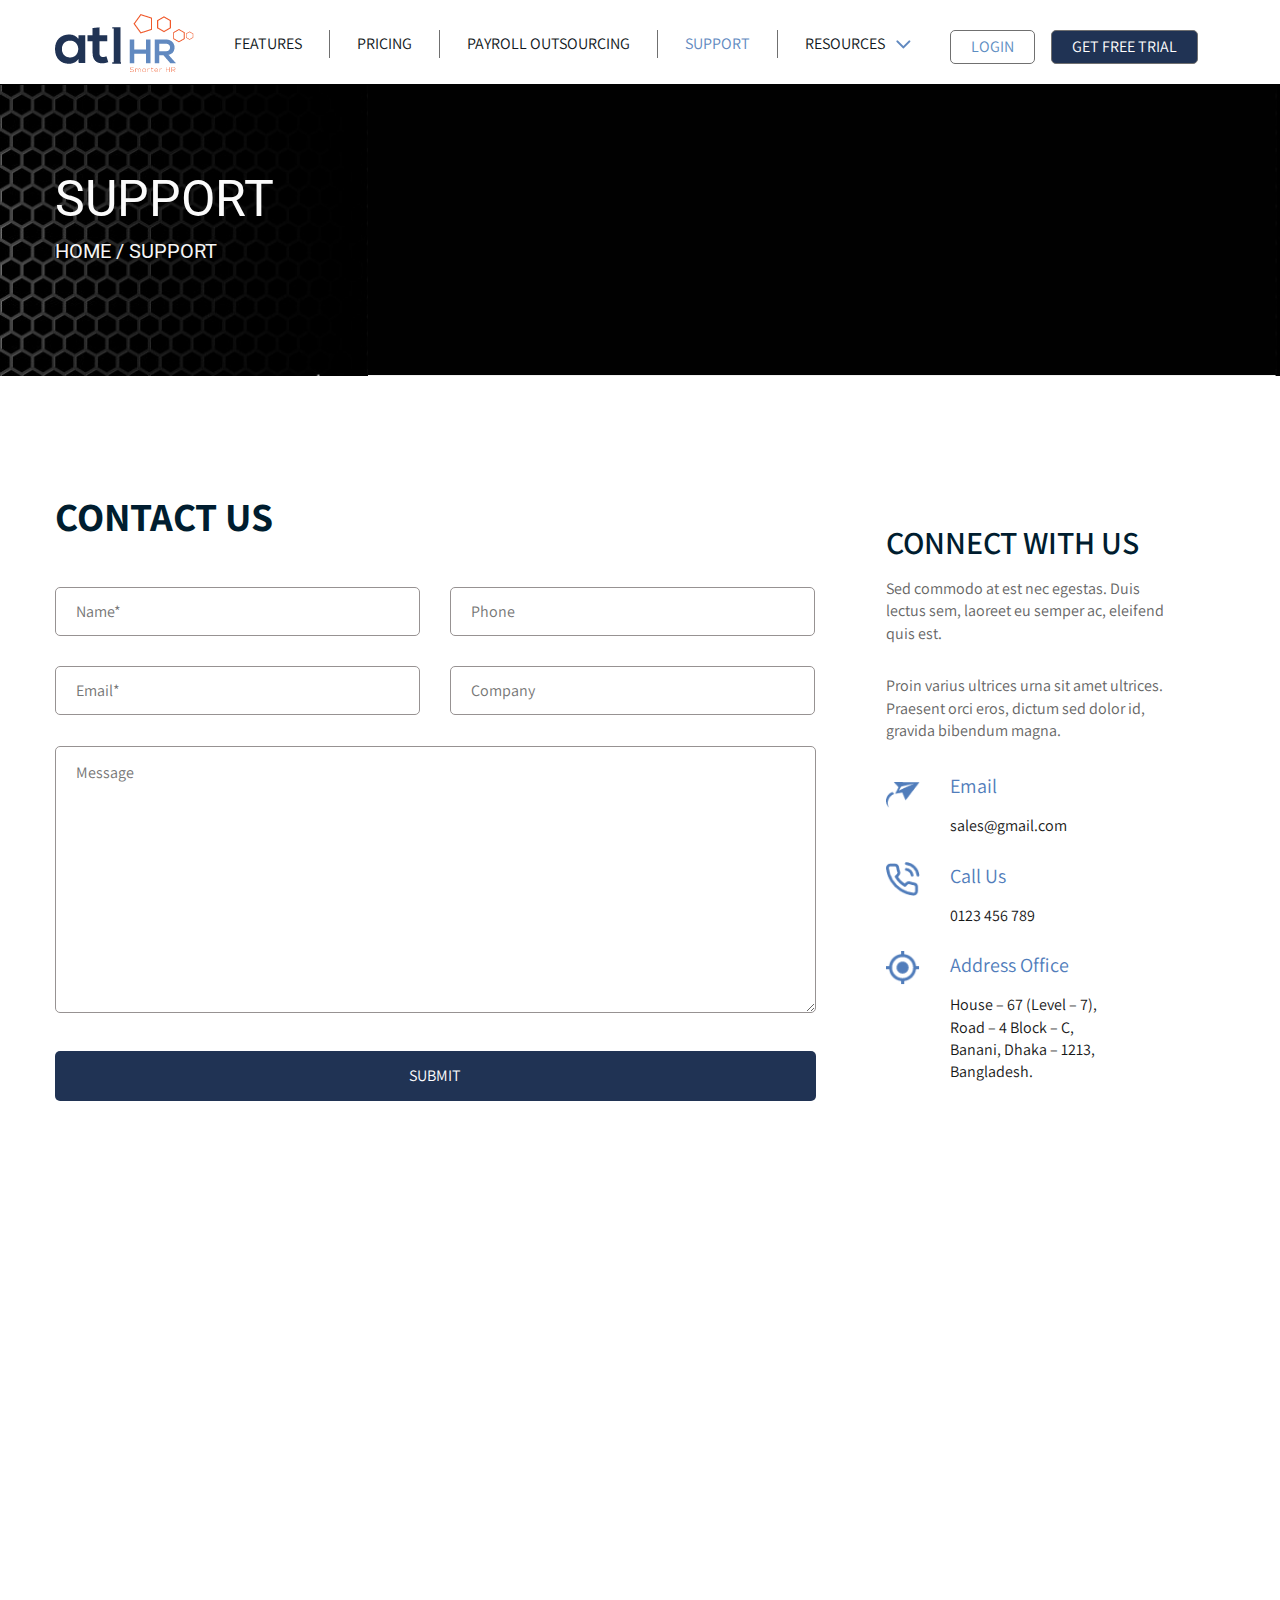
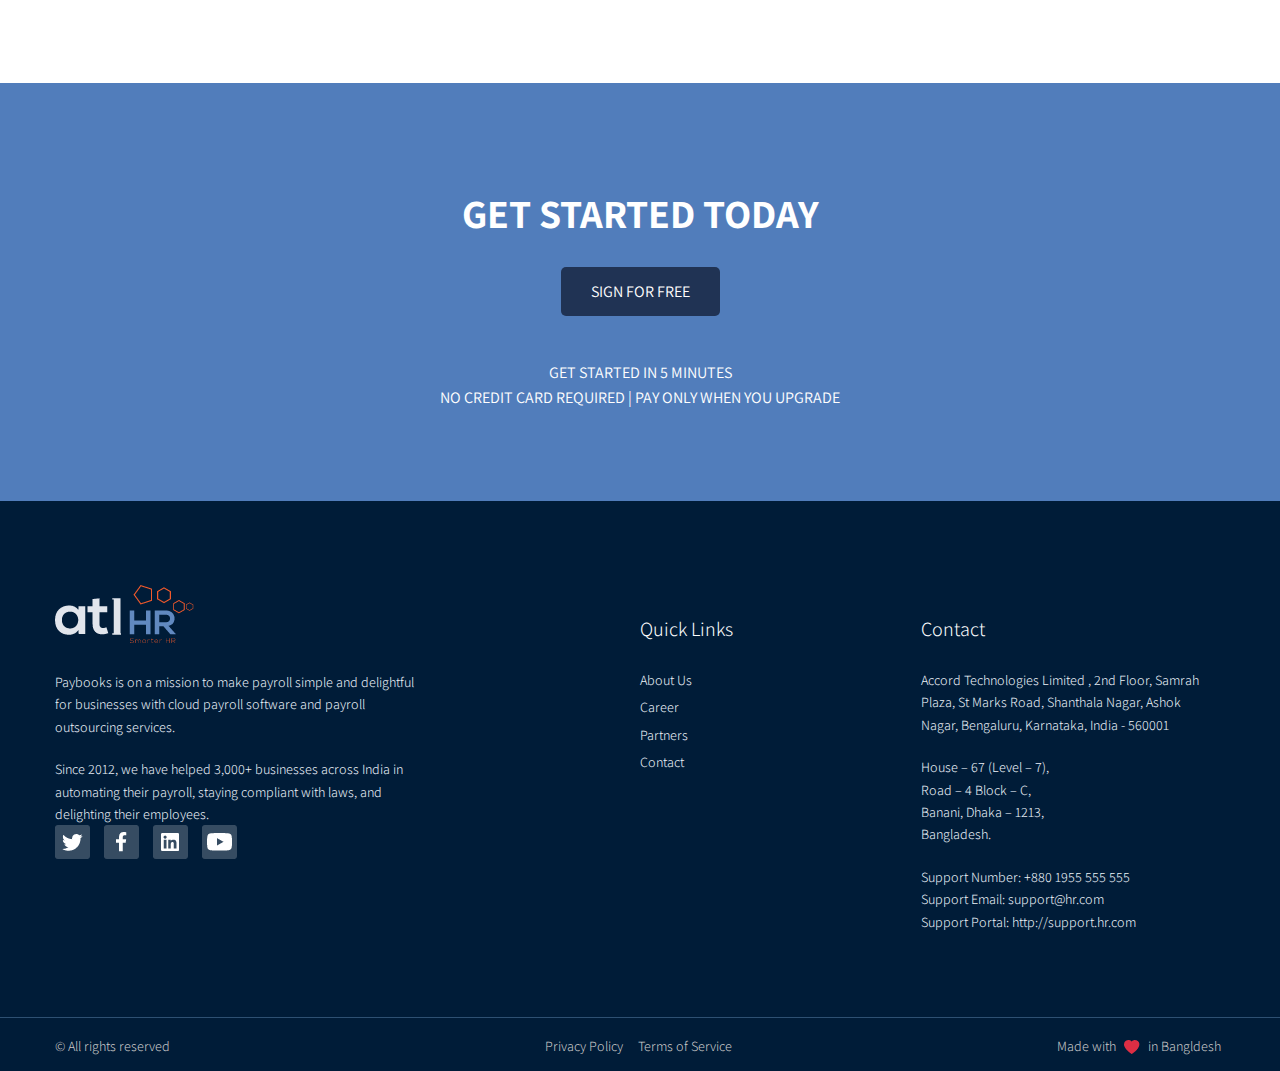
==== commit 73e0ad4d: "some changes" ====
--- a/contact.html
+++ b/contact.html
@@ -235,9 +235,9 @@
                     Road – 4 Block – C,<br>
                     Banani, Dhaka – 1213,<br>
                     Bangladesh.</p>
-                <p>Support Number: +880 1955 508 855 <br>
-                    Support Email: support@atlhr.com <br>
-                    Support Portal: http://support.atlhr.com</p>
+                <p>Support Number: +880 1955 555 555 <br>
+                    Support Email: support@hr.com <br>
+                    Support Portal: http://support.hr.com</p>
             </div>
 
             <div class="clear-element"></div>
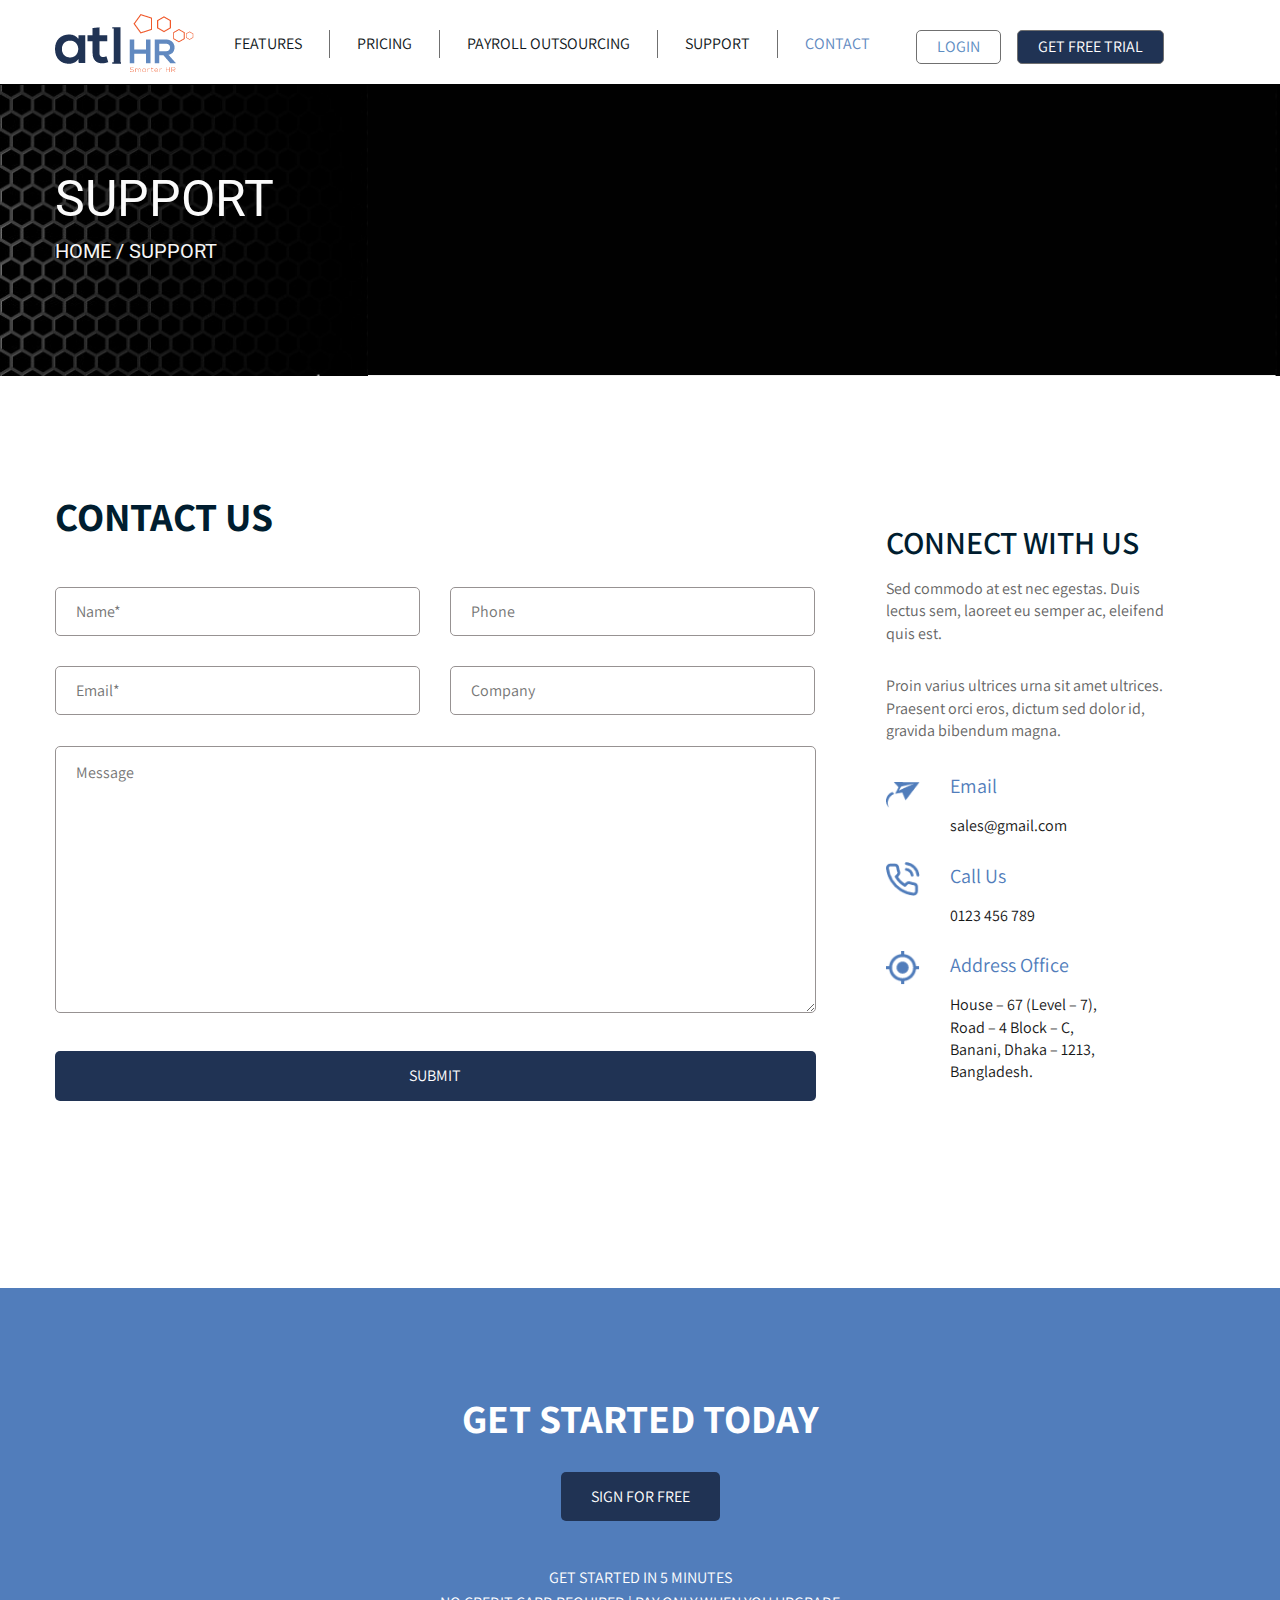
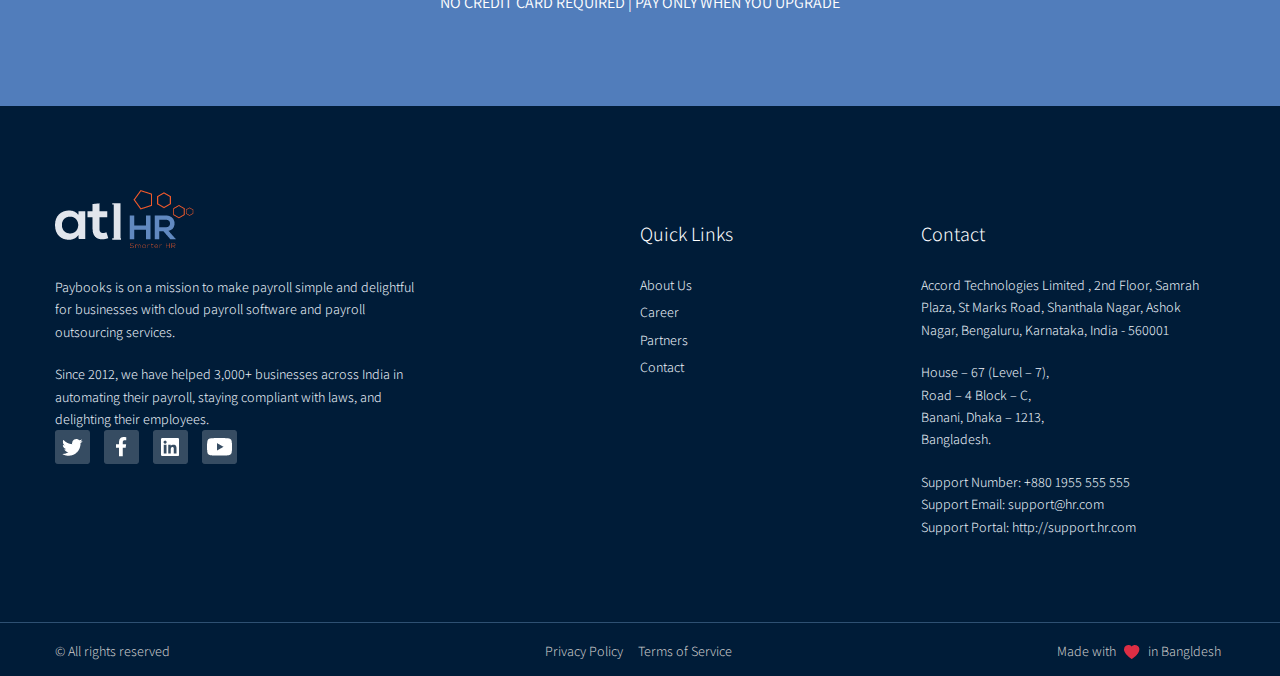
==== commit bdcd1f7d: "navbar updated" ====
--- a/contact.html
+++ b/contact.html
@@ -27,7 +27,7 @@
 
 
         <div class="logo">
-            <a href="#"><img src="img/logo.png"></a>
+            <a href="index.html"><img src="img/logo.png"></a>
         </div>
         <div class="menu">
             <nav>
@@ -35,22 +35,14 @@
                 <div class="navbar">
                     <ul>
 
-                        <li class="features "><a href=""> Features</a>
-                            <ul class="dropdown-content">
-                                <li><a href="">Link 1</a></li>
-                                <li><a href="">Link 1</a></li>
-                                <li><a href="">Link 1</a></li>
-                            </ul>
+                        <li class="features "><a href="features.html"> Features</a>
+                             
                         </li>
                         <li><a href="price.html">Pricing</a></li>
                         <li><a href="outsourcing.html">Payroll Outsourcing</a></li>
-                        <li class="active-page"><a href="">Support</a></li>
-                        <li class="resources"><a href="">Resources </a>
-                            <ul class="dropdown-content">
-                                <li><a href="">Link 1</a></li>
-                                <li><a href="">Link 1</a></li>
-                                <li><a href="">Link 1</a></li>
-                            </ul>
+                        <li><a href="">Support</a></li>
+                          <li class="contact active-page"><a href="contact.html">Contact</a>
+                             
 
 
                         </li>
@@ -171,11 +163,7 @@
     <div class="clear-element"></div>
 </div>
 
-<div class="map">
-    <iframe allowfullscreen=""
-            aria-hidden="false" frameborder="0" height="392" src="https://www.google.com/maps/embed?pb=!1m18!1m12!1m3!1d29213.797022849434!2d90.41921015!3d23.7571973!2m3!1f0!2f0!3f0!3m2!1i1024!2i768!4f13.1!3m3!1m2!1s0x0%3A0xe4134ca1ce5552ce!2sTrenza%20Softwares!5e0!3m2!1sen!2sbd!4v1612960486065!5m2!1sen!2sbd" style="border:0;" tabindex="0"
-            width="1920"></iframe>
-</div>
+
 
 <div class="get-start">
     <div class="container">
--- a/css/style.css
+++ b/css/style.css
@@ -3026,7 +3026,7 @@
 
 /*========================end=========*/
 .menu .navbar ul li a:hover{
-    border-top: 6px solid #1eaa50;
+    border-bottom: 3px solid #1eaa50;
 
 
 }
